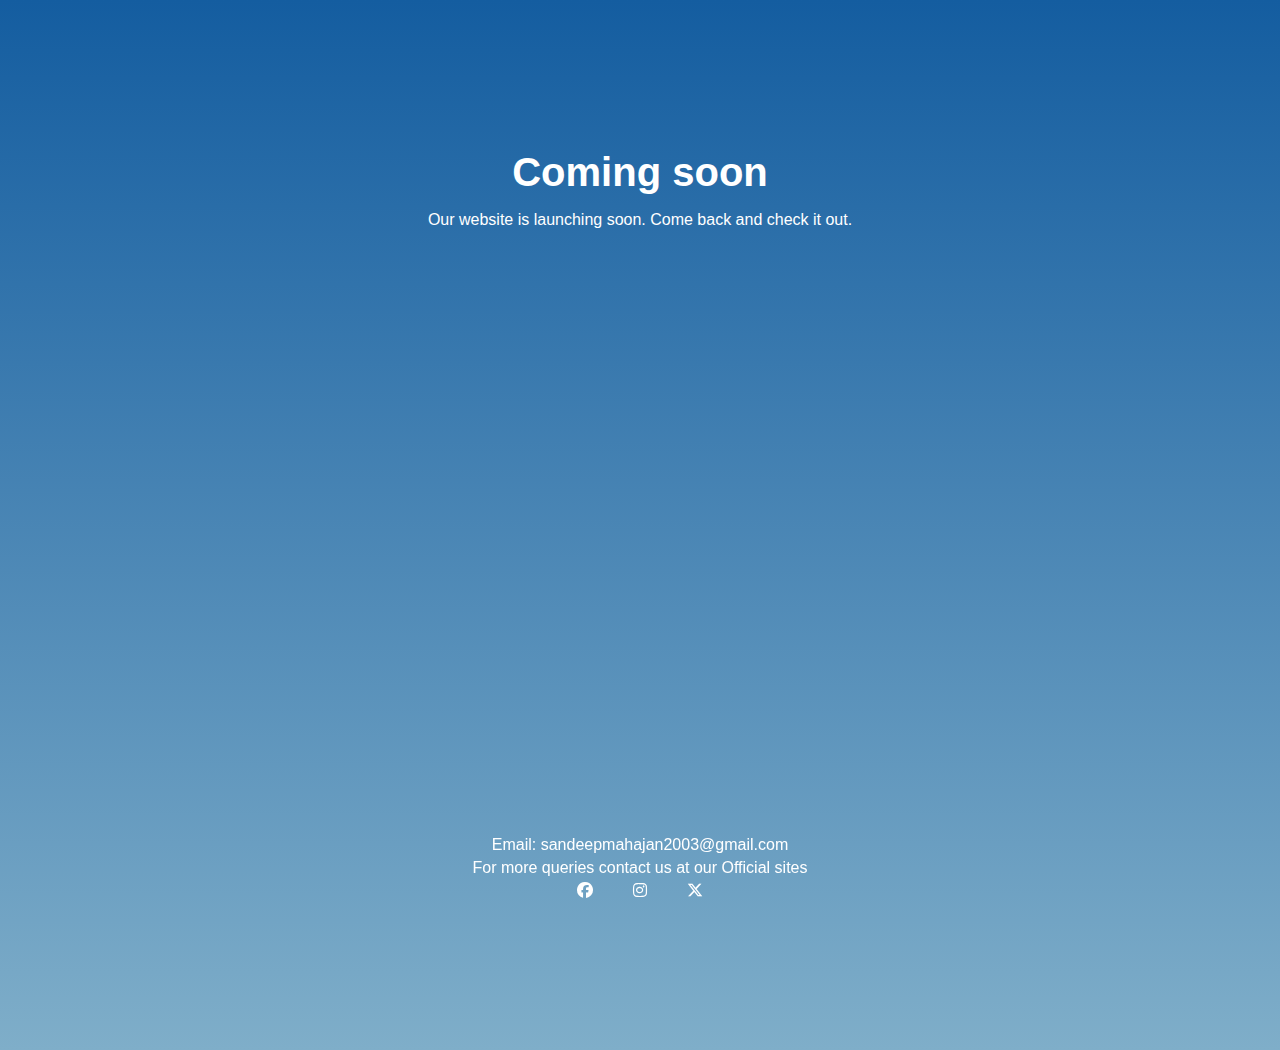
==== index.html @ 770d9a85 "Add files via upload" ====
<!DOCTYPE html>
<html lang="en">

<head>
  <meta charset="UTF-8">
  <meta name="viewport" content="width=device-width, initial-scale=1.0">
  <title>Swiftbid Logistics</title>
  <link rel="stylesheet" href="style.css">
  <link rel="stylesheet" href="https://cdnjs.cloudflare.com/ajax/libs/font-awesome/6.6.0/css/all.min.css">

</head>

<body>

  <p id="heading">Coming soon</p>
  <p>Our website is launching soon. Come back and check it out.</p>

  <!-- <div class="social">
    <p class="icon"><a id="anchor" href="https://www.facebook.com/profile.php?id=61563824091457&mibextid=ZbWKwL"><i
          class="fa-brands fa-facebook"></i></a></p>
    <p class="icon"><a id="anchor" href="https://www.instagram.com/accounts/onetap/?next=%2F"><i
          class="fa-brands fa-instagram"></i></a></p>
    <p class="icon"><a id="anchor" href="https://x.com/home"><i class="fa-brands fa-x-twitter"></i></a></p>
  </div> -->

</body>

<footer>
  <p id="footer">Email: sandeepmahajan2003@gmail.com</p>
  <p id="footer">For more queries contact us at our Official sites</p>
  <!-- <p id="footer">Email: sandeepmahajan2003@gmail.com</p> -->
  <div class="social">
    <p class="icon"><a id="anchor" href="https://www.facebook.com/profile.php?id=61563824091457&mibextid=ZbWKwL"><i
          class="fa-brands fa-facebook"></i></a></p>
    <p class="icon"><a id="anchor" href="https://www.instagram.com/swiftbidlogistics/"><i
          class="fa-brands fa-instagram"></i></a></p>
    <p class="icon"><a id="anchor" href="https://x.com/swiftbidlog"><i class="fa-brands fa-x-twitter"></i></a></p>
  </div>
  <!-- <p>Email: sandeepmahajan2003@gmail.com</p> -->

</footer>

</html>
---- style.css ----
body {
    margin: 0;
    padding: 0;
    font-family: Arial, sans-serif;
    background: linear-gradient(to bottom, #145DA0 0%,  #7faec9 100%);
    color: white;
    text-align: center;
    padding-top: 150px;
    height: 100vh;
    /* display: flex;
    flex-direction: column; */
    /* justify-content: center; */
  }

  #heading{
    font-size: 40px;
    margin: 0;
    font-weight: bold;
  }
  p{
    padding: 0 10px;
  }
  .social{
    display: flex;
    flex-direction: row;
    text-align: center;
    justify-content: center;  
  }
  .icon{
    margin: 0 10px;
  }
  #anchor{
    color: #fff;
  }

  footer{
    text-align: center;
    position: fixed;
    bottom: 0;
    width: 100%;
  }
  #footer{
    margin: 5px;
  }
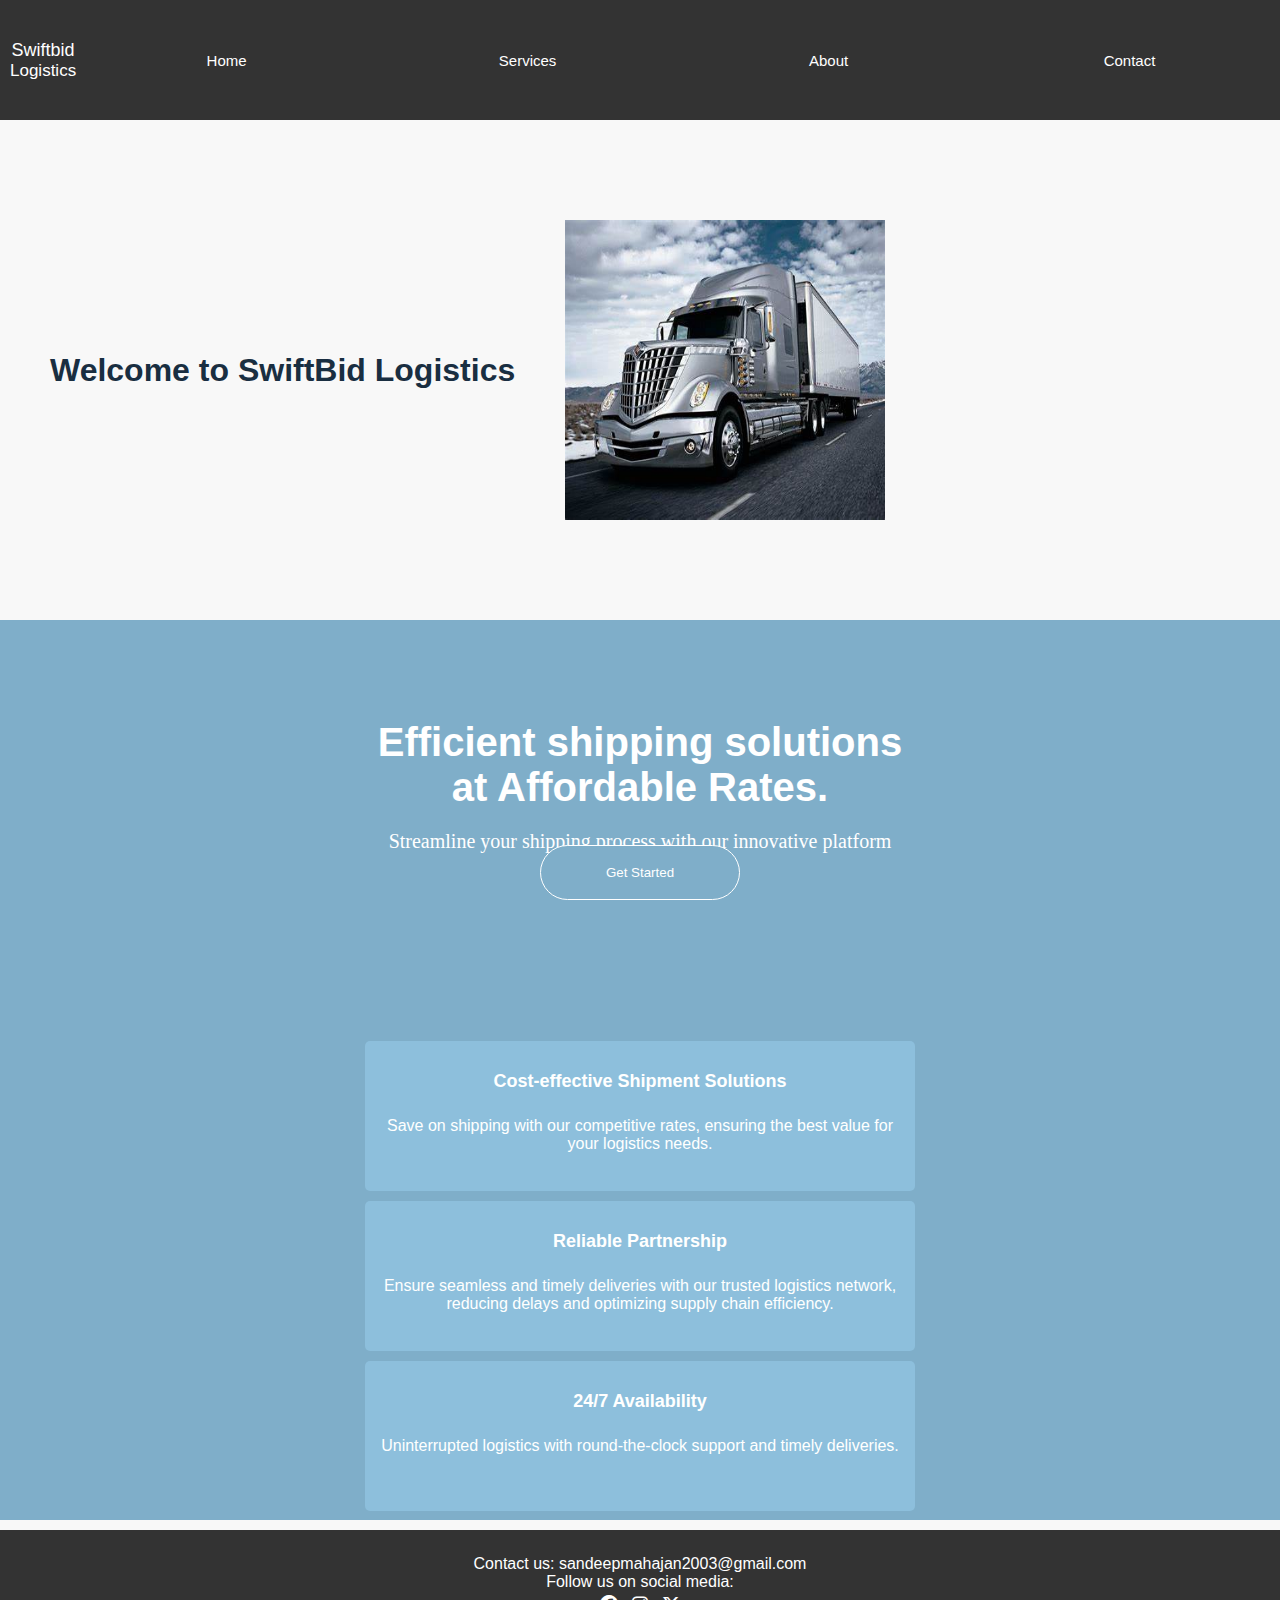
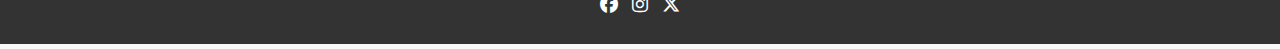
==== commit e5d0644a: "Add files via upload" ====
--- a/index.html
+++ b/index.html
@@ -2,42 +2,91 @@
 <html lang="en">
 
 <head>
-  <meta charset="UTF-8">
-  <meta name="viewport" content="width=device-width, initial-scale=1.0">
-  <title>Swiftbid Logistics</title>
-  <link rel="stylesheet" href="style.css">
-  <link rel="stylesheet" href="https://cdnjs.cloudflare.com/ajax/libs/font-awesome/6.6.0/css/all.min.css">
+    <meta charset="UTF-8">
+    <meta name="viewport" content="width=device-width, initial-scale=1.0">
+    <title>Swiftbid Logistics</title>
+    <link rel="stylesheet" href="style.css">
+    <link rel="stylesheet" href="https://cdnjs.cloudflare.com/ajax/libs/font-awesome/6.6.0/css/all.min.css">
+</head>
+<body>
+    <!-- <header>
+        <h1>Swiftbid Logistics</h1>
+        <nav>
+            <a href="#home">Home</a>
+            <a href="about.html">About</a>
+            <a href="#services">Services</a>
+            <a href="#contact">Contact</a>
+        </nav>
+    </header> -->
+    <header>
+        <nav>
+            <div class="SB">
+            <div class="name">Swiftbid </div><div id="lo">Logistics</div></div>
+            <a id="anchor" href="index.html">Home</a>
+            <a id="anchor" href="#services">Services</a>
+            <a id="anchor" href="about.html">About</a>
+            <a id="anchor" href="contact.html">Contact</a>
+        </nav>
+    </header>
+    <div class="hero">
+        <div class="hero-h">
+            <h1>Welcome to SwiftBid Logistics</h1>
+            <!-- <p id="hero">We are coming Soon...</p> -->
+        </div>
+        <img src="truck.jpeg" alt="truck">
+        
+    </div>
+    <main>
+        <div class="section1" >
+            <div class="section1-1" id="services">
+                Efficient shipping solutions at Affordable Rates.
+            </div>
+            <div class="section1-2">Streamline your shipping process with our innovative platform today.
+            </div>
+            <div class="button">
+                <a href="contact.html"><button>Get Started</button></a>
+            </div>
 
-</head>
 
-<body>
+            <div class="section1-3">
+                <div class="container1">
 
-  <p id="heading">Coming soon</p>
-  <p>Our website is launching soon. Come back and check it out.</p>
+                    <p class="heading">Cost-effective Shipment Solutions</p>
+                    <p class="detail">Save on shipping with our competitive rates, ensuring the best value for your logistics needs.</p>
+                </div>
+                <div class="container2"><p class="heading">Reliable Partnership</p>
+                    <p class="detail">Ensure seamless and timely deliveries with our trusted logistics network, reducing delays and optimizing supply chain efficiency.</p>
+                </div>
+                <div class="container3"><p class="heading">24/7 Availability</p>
+                    <p class="detail">Uninterrupted logistics with round-the-clock support and timely deliveries.</p></div>
+            </div>
+        </div>
 
-  <!-- <div class="social">
-    <p class="icon"><a id="anchor" href="https://www.facebook.com/profile.php?id=61563824091457&mibextid=ZbWKwL"><i
-          class="fa-brands fa-facebook"></i></a></p>
-    <p class="icon"><a id="anchor" href="https://www.instagram.com/accounts/onetap/?next=%2F"><i
-          class="fa-brands fa-instagram"></i></a></p>
-    <p class="icon"><a id="anchor" href="https://x.com/home"><i class="fa-brands fa-x-twitter"></i></a></p>
-  </div> -->
 
+    </main>
+
+
+    <!-- <div class="section" id="services">
+        <h2>Our Services</h2>
+        <p>Service 1, Service 2, Service 3</p>
+    </div> -->
+
+    <!-- <div class="button">
+        <button id="but-home">Home</button>
+        <button id="but-home">Auction</button>
+        <button id="but-home">Profile</button>
+
+    </div> -->
+    <footer>
+        <p>Contact us: sandeepmahajan2003@gmail.com</p>
+        <p>Follow us on social media:</p>
+        <p class="icon"><a id="anchor" href="https://www.facebook.com/profile.php?id=61563824091457&mibextid=ZbWKwL"><i
+                    class="fa-brands fa-facebook"></i></a></p>
+        <p class="icon"><a id="anchor" href="https://www.instagram.com/accounts/onetap/?next=%2F"><i
+                    class="fa-brands fa-instagram"></i></a></p>
+        <p class="icon"><a id="anchor" href="https://x.com/home"><i class="fa-brands fa-x-twitter"></i></a></p>
+
+    </footer>
 </body>
 
-<footer>
-  <p id="footer">Email: sandeepmahajan2003@gmail.com</p>
-  <p id="footer">For more queries contact us at our Official sites</p>
-  <!-- <p id="footer">Email: sandeepmahajan2003@gmail.com</p> -->
-  <div class="social">
-    <p class="icon"><a id="anchor" href="https://www.facebook.com/profile.php?id=61563824091457&mibextid=ZbWKwL"><i
-          class="fa-brands fa-facebook"></i></a></p>
-    <p class="icon"><a id="anchor" href="https://www.instagram.com/swiftbidlogistics/"><i
-          class="fa-brands fa-instagram"></i></a></p>
-    <p class="icon"><a id="anchor" href="https://x.com/swiftbidlog"><i class="fa-brands fa-x-twitter"></i></a></p>
-  </div>
-  <!-- <p>Email: sandeepmahajan2003@gmail.com</p> -->
-
-</footer>
-
 </html>--- a/style.css
+++ b/style.css
@@ -1,44 +1,619 @@
 body {
+    font-family: Arial, sans-serif;
     margin: 0;
     padding: 0;
-    font-family: Arial, sans-serif;
-    background: linear-gradient(to bottom, #145DA0 0%,  #7faec9 100%);
-    color: white;
-    text-align: center;
-    padding-top: 150px;
-    height: 100vh;
-    /* display: flex;
-    flex-direction: column; */
+    /* background-color: #0C2D48; */
+    /* background-color: #1B2E3C; */
+    background-color: #f8f8f8;
+}
+
+header {
+    /* background-color: #0C2D48; */
+    background-color: #333;
+
+
+    /* background-color: #333; */
+    color: #fff;
+    padding: 10px 0;
+    text-align: center;
+    width: 100%;
+}
+
+nav a {
+    color: #fff;
+    margin: 0 15px;
+    text-decoration: none;
+    
+    display: flex;
+    align-self: center;
+    justify-content: center;
+    padding: 20px;
+}
+
+
+.hero {
+    color: #192E41;
+    display: flex;
+    align-items: center;
     /* justify-content: center; */
-  }
-
-  #heading{
-    font-size: 40px;
+    margin-top: 100px;
+    margin-bottom: 100px;
+}
+
+
+.hero-h {
+    padding: 0 150px;    
+    /* display: block; */
+}
+#hero{
+    font-size: 20px;
+}
+
+.section {
+    padding: 10px;
+    text-align:justify;
+    /* width: 100%; */
+    height: 100%;
+    
+}
+.abt-us{
+    text-align: center;
+}
+.about{
+    padding: 30px;
+}
+.about1 {
+    font-size: 25px;
+    color: #323b4d;
+    font-display: left;
+    padding: 10px;
+    justify-content:flex-start;
+}
+.about2 {
+    font-size: 25px;
+    color: #323b4d;
+    font-display: left;
+    padding: 10px;
+
+}
+.about3 {
+    font-size: 25px;
+    color: #323b4d;
+    padding: 10px;
+    font-display: left;
+}
+.about4 {
+    font-size: 28px;
+    color: #323b4d;
+    padding: 10px;
+    font-display: left;
+}
+
+
+.button{
+    text-align: center;
+    margin: 50px;
+    position: sticky;
+    bottom: 0px;
+}
+#but-home{
+    /* text-align: center; */
+    height: 100px;
+    width: 150px;
+    border-radius: 70px;
+}
+
+.button :hover{
+    background-color: #BBC8DE;
+}
+
+
+
+.icon{
+    display: inline;
+    /* margin: 5px; 
+    /* color: #fff; */
+}
+
+footer {
+    background-color: #333;
+    color: #fff;
+    text-align: center;
+    padding: 25px 0;
+    /* position:relative; */
+    /* bottom: 0px; */
+    
+
+}
+
+*{
     margin: 0;
-    font-weight: bold;
-  }
-  p{
-    padding: 0 10px;
-  }
-  .social{
-    display: flex;
-    flex-direction: row;
-    text-align: center;
-    justify-content: center;  
-  }
-  .icon{
-    margin: 0 10px;
-  }
-  #anchor{
-    color: #fff;
-  }
-
-  footer{
-    text-align: center;
-    position: fixed;
-    bottom: 0;
+    padding: 0;
+}
+
+/* header{
+    /* background-color: #f4f4f4; 
+    height: 100px;
     width: 100%;
-  }
-  #footer{
+    display: flex;
+} */
+nav{
+    display: flex;
+    justify-content: center;
+}
+
+.SB{
+    height: 70px;
+    width: auto;
+    padding: 30px 0 0 50px;
+    font-size: 30px;
+    display: flex;
+    margin-right: 700px;
+    
+}
+#lo{
+    padding: 0 0 0 5px;
+}
+
+
+/* .name{
+    height: 70px;
+    /* width: auto; */
+    /* padding: 30px 0 0 50px; */
+    /* font-size: 30px; */
+    /* margin-right: 700px; */
+    
+/* } */ */
+
+
+#anchor{
+    color: #fff;
+    text-decoration: none;
+    padding: 35px 20px;
+    font-size: 20px;
+    display: flex;
+    align-items: center;
+}
+
+#anchor:hover{
+    text-decoration: underline;
+}
+
+.section1{
+    height: 900px;
+    width:auto;
+    background-color: #7faec9 ;
+    display: flex;
+    flex-direction: column;
+    /* justify-content: center; */
+    align-items: center;
+    
+}
+.section1-1{
+    /* height: 350px; */
+    width: 700px;
+    text-align: center;
+    color: #fff;
+    font-size: 64px;
+    font-weight: bolder;
+    display: flex;
+    justify-content: center;
+    align-items: center;
+    margin: 100px 0 20px;
+}
+
+.section1-2{
+    display: flex;
+    justify-content: center;
+    align-items: center;
+    width: 503px;
+    text-align: center;
+    color: #fff;
+    /* padding: 10px; */
+    font: 18px;
+    font-family:'Times New Roman', Times, serif;
+    font-weight:500;
+}
+
+.button{
+    padding: 50px;
+}
+button{
+    height: 55px;
+    width: 200px;
+    border: white 1px solid;
+    border-radius: 40px;
+    background-color: #7faec9;
+    color: #fff;
+    font-weight: 400;
+}
+
+.section1-3{
+    display: flex;
+    justify-content: space-around;
+}
+
+.container1{
+    height: 150px;
+    width: 450px;
+    background-color: #8dbfdc;
+    margin: 0 50px;
+    color: #fff;
+    border-radius: 5px;
+    /* flex-direction: row; */
+    /* justify-items: space-between; */
+}
+.container2{
+    height: 150px;
+    width: 400px;
+    background-color: #8dbfdc;
+    /* display: flex; */
+    margin: 0 50px;
+    color: #fff;
+    border-radius: 5px;
+    
+    /* flex-direction: row; */
+    /* justify-items: space-between; */
+}
+.container3{
+    height: 150px;
+    width: 400px;
+    background-color: #8dbfdc;
+    color: #fff;
+    border-radius: 5px;
+
+    /* display: flex; */
+    /* flex-direction: row; */
+    /* justify-items: space-between; */
+}
+.heading{
+    font-size: 18px;
+    font-weight:bold;
+    font-family: sans-serif;
+    padding: 30px 50px 20px;
+    text-align: center;
+}
+.detail{
+    font: 18px ;
+    text-align: center;
+    padding: 5px;
+}
+
+i{
     margin: 5px;
-  }+    color: #fff;
+}
+
+/* contact */
+.form{
+    height: 500px;
+    display: flex;
+    align-items: center;
+    justify-content: center;
+    /* justify-items: center; */
+}
+img{
+    height: auto;
+    width: auto;
+}
+
+@media (min-width:250px) and (max-width: 400px) {
+    img{
+        height: 110px;
+        width: 110px;
+    }
+    
+    nav {
+        /* flex-direction: column; */
+        align-items: flex-start;
+        width: 100%;
+    }
+    #anchor{ 
+        /* display: block; */
+        width: 100%;
+        text-align: center;
+        padding: 35px 0;
+        margin: 0px;
+        font-size: 15px;
+    }
+
+    .SB{
+        margin: 0;
+        padding: 30px 0 0 10px;
+        font-size: 18px;
+        display:block;
+        align-items: center;
+        
+    }
+    /* .name{
+        margin: 0px;
+        /* padding: 10px 20px 20px 10px; 
+        font-size: 18px;
+        display:block;
+        align-items: center;
+    } */
+
+    #lo{
+        /* margin: 0px;
+        /* /* padding: 10px 20px 20px 10px;  
+        padding: 30px 0 0 7px;
+        padding: 0;
+        font-size: 18px;
+        display: flex;
+        align-items: center; */
+        font-size: 17px;
+        padding: 0;
+    }
+
+
+    .hero-h{
+        padding: 0 10px;
+
+    }
+    h1{
+        width: 150px;
+        font-size: 20px;
+    }
+    .section1-1{
+        width: 300px;
+        font-size: 30px;
+       
+    }
+    .section1-2{
+        width: 300px;
+    }
+    .button{
+        padding: 0;
+    }
+    
+    .section1-3{
+        display: block;
+    }
+    .heading{
+        padding: 20px;
+    }
+    .container1{
+        margin:0 ;
+        width: 290px;
+        padding: 0 15px 0 15px;
+    }
+    .details{
+        p{
+            margin: 10px;
+        }
+    }
+    .container2{
+        margin: 10px 0;
+        width: 290px;
+        padding: 0 15px 0 15px;
+    }
+    .container3{
+        .detail{
+            width: 290px;
+        }
+        margin: 10px 0;
+        width: 290px;
+        padding: 0 15px 0 15px;
+    }
+    
+    
+    footer{
+        margin-top: 10px;
+    }
+    #icon{
+        display: flex;
+        
+    }
+    .icon{
+        font-size: 16px;
+    }
+    .about{
+        padding: 20px;
+    }
+    .about1{
+        font-size: 18px;
+        padding: 10px 0 10px 0;
+    }
+    .about2{
+        font-size: 18px;
+        padding: 10px 0 10px 0;
+    }
+    .about3{
+        font-size: 18px;
+        padding: 10px 0 10px 0;
+    }
+    .about4{
+        font-size: 20px;
+        padding: 10px 0 10px 0;
+    }
+    
+}
+
+/* @media (min-width:350px) and (max-width: 400px) {
+    .hero-h{
+        padding: 0 20px;
+    }
+    img{
+        height: 150px;
+        width: 150px;
+    }
+} */
+@media (min-width:400px) and (max-width: 700px) {
+    nav {
+        /* flex-direction: column; */
+        align-items: flex-start;
+    }
+  
+    #anchor{ 
+        /* display: block; */
+        width: 100%;
+        text-align: center;
+        padding: 35px 0;
+        margin: 0px;
+        font-size: 15px;
+    }
+
+    .SB{
+        margin: 0;
+        padding: 30px 0 0 10px;
+        font-size: 18px;
+        display:block;
+        align-items: center;
+        
+    }
+    #lo{
+        font-size: 17px;
+    }
+    /* .name{
+        margin: 0px;
+        padding: 10px 20px 20px 10px;
+        font-size: 18px;
+        display: flex;
+        align-items: center;
+    } */
+
+    .hero-h{
+        padding: 0 20px;
+
+    }
+    h1{
+        width: 150px;
+        font-size: 20px;
+    }
+    img{
+        height: 200px;
+        width: 200px;
+    }
+    .section1-1{
+        width: 400px;
+        font-size: 32px;
+    }
+    .section1-2{
+        width: 350px;
+    }
+    .button{
+        padding: 0;
+    }
+    
+    .section1-3{
+        display: block;
+       
+    }
+    .container1{
+        margin: 10px 0;
+        width: 400px;
+    }
+    .container2{
+        margin: 10px 0;
+    }
+    .container3{
+        margin: 10px 0;
+    }
+
+    footer{
+        margin-top: 10px;
+    }
+    #icon{
+        display: flex;
+    }
+    i{
+        font-size: 17px;
+    }
+    .about{
+        font-size: 16px;
+        padding: 10px;
+    }
+}
+
+
+@media (min-width:700px) and (max-width: 1301px) {
+    nav {
+        /* flex-direction: column; */
+        align-items: flex-start;
+    }
+    #anchor{ 
+        /* display: block; */
+        width: 100%;
+        text-align: center;
+        padding: 35px 0;
+        /* margin: 0px; */
+        font-size: 15px;
+    }
+
+    .SB{
+        margin: 0;
+        padding: 30px 0 0 10px;
+        font-size: 18px;
+        display:block;
+        align-items: center;
+        
+    }
+    #lo{
+        font-size: 17px;
+        padding: 0;
+    }
+    /* .name{
+        margin: 0px;
+        padding: 10px 20px 20px 10px;
+        font-size: 18px;
+        display: flex;
+        align-items: center;
+    } */
+
+    .hero-h{
+        padding: 0 50px;
+
+    }
+    /* h1{
+        width: 150px;
+        font-size: 20px;
+    } */
+    img{
+        height: 300px;
+        width: 320px;
+    }
+    .section1-1{
+        width: 550px;
+        font-size: 40px;
+    }
+    .section1-2{
+        width: 550px;
+        font-size: 20px;
+    }
+    .button{
+        padding: 0;
+    }
+    
+    .section1-3{
+        display: block;
+       
+    }
+    .container1{
+        margin: 10px 0;
+        width: 550px;
+    }
+    .container2{
+        margin: 10px 0;
+        width: 550px;
+    }
+    .container3{
+        width: 550px;
+        margin: 10px 0;
+    }
+
+    footer{
+        margin-top: 10px;
+    }
+    #icon{
+        display: flex;
+    }
+    i{
+        font-size: 18px;
+    }
+
+    .about{
+        font-size: 16px;
+        padding: 20px;
+    }
+    
+}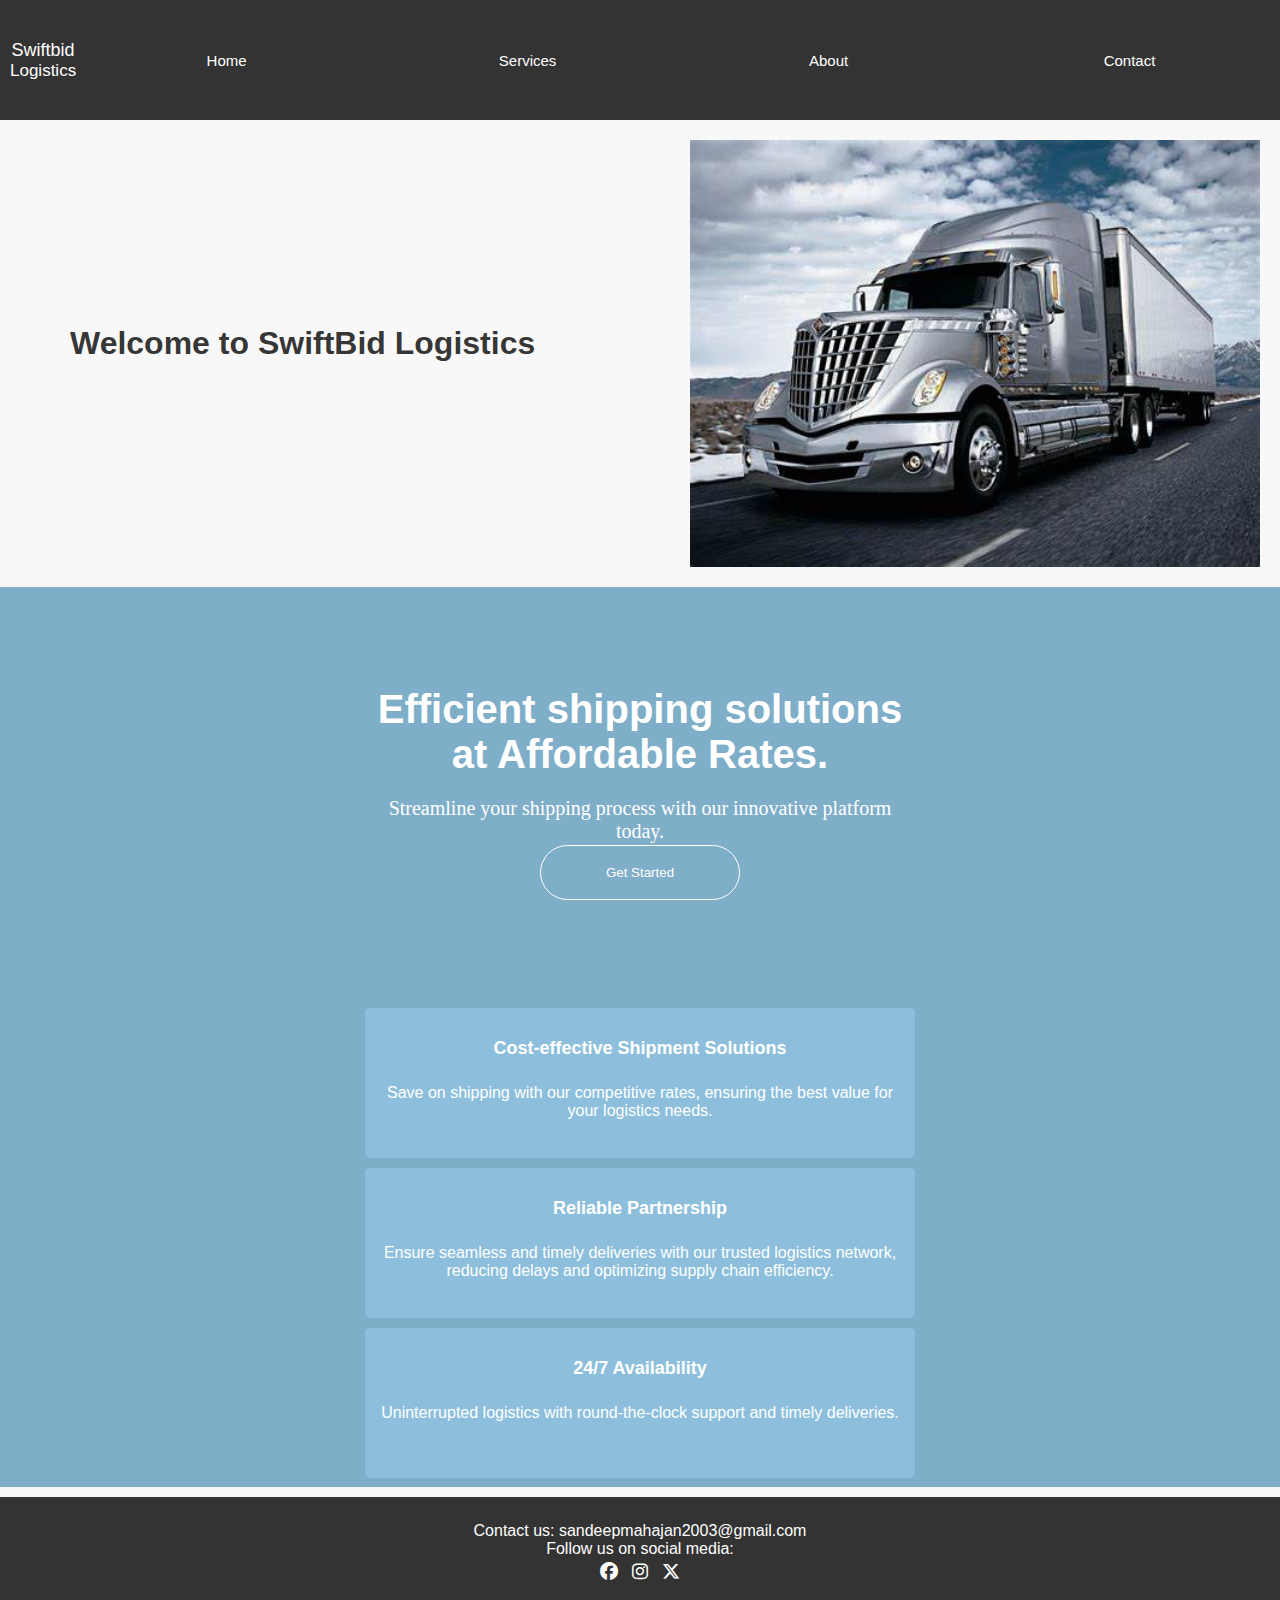
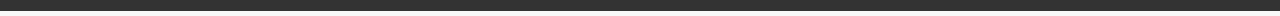
==== commit 36145756: "Update index.html" ====
--- a/index.html
+++ b/index.html
@@ -6,6 +6,7 @@
     <meta name="viewport" content="width=device-width, initial-scale=1.0">
     <title>Swiftbid Logistics</title>
     <link rel="stylesheet" href="style.css">
+    <link rel="shortcut icon" href="1.png" type="image/x-icon">
     <link rel="stylesheet" href="https://cdnjs.cloudflare.com/ajax/libs/font-awesome/6.6.0/css/all.min.css">
 </head>
 <body>
@@ -89,4 +90,4 @@
     </footer>
 </body>
 
-</html>+</html>
--- a/style.css
+++ b/style.css
@@ -23,7 +23,7 @@
     color: #fff;
     margin: 0 15px;
     text-decoration: none;
-    
+
     display: flex;
     align-self: center;
     justify-content: center;
@@ -31,44 +31,49 @@
 }
 
 
-.hero {
+/* .hero {
     color: #192E41;
     display: flex;
     align-items: center;
-    /* justify-content: center; */
+    /* justify-content: center; 
     margin-top: 100px;
     margin-bottom: 100px;
-}
+} */
 
 
 .hero-h {
-    padding: 0 150px;    
+    padding: 0 150px;
     /* display: block; */
 }
-#hero{
+
+#hero {
     font-size: 20px;
 }
 
 .section {
     padding: 10px;
-    text-align:justify;
+    text-align: justify;
     /* width: 100%; */
     height: 100%;
-    
-}
-.abt-us{
-    text-align: center;
-}
-.about{
+
+}
+
+.abt-us {
+    text-align: center;
+}
+
+.about {
     padding: 30px;
 }
+
 .about1 {
     font-size: 25px;
     color: #323b4d;
     font-display: left;
     padding: 10px;
-    justify-content:flex-start;
-}
+    justify-content: flex-start;
+}
+
 .about2 {
     font-size: 25px;
     color: #323b4d;
@@ -76,12 +81,14 @@
     padding: 10px;
 
 }
+
 .about3 {
     font-size: 25px;
     color: #323b4d;
     padding: 10px;
     font-display: left;
 }
+
 .about4 {
     font-size: 28px;
     color: #323b4d;
@@ -90,26 +97,27 @@
 }
 
 
-.button{
+.button {
     text-align: center;
     margin: 50px;
     position: sticky;
     bottom: 0px;
 }
-#but-home{
+
+#but-home {
     /* text-align: center; */
     height: 100px;
     width: 150px;
     border-radius: 70px;
 }
 
-.button :hover{
+.button :hover {
     background-color: #BBC8DE;
 }
 
 
 
-.icon{
+.icon {
     display: inline;
     /* margin: 5px; 
     /* color: #fff; */
@@ -122,11 +130,11 @@
     padding: 25px 0;
     /* position:relative; */
     /* bottom: 0px; */
-    
-
-}
-
-*{
+
+
+}
+
+* {
     margin: 0;
     padding: 0;
 }
@@ -137,21 +145,22 @@
     width: 100%;
     display: flex;
 } */
-nav{
+nav {
     display: flex;
     justify-content: center;
 }
 
-.SB{
+.SB {
     height: 70px;
     width: auto;
     padding: 30px 0 0 50px;
     font-size: 30px;
     display: flex;
     margin-right: 700px;
-    
-}
-#lo{
+
+}
+
+#lo {
     padding: 0 0 0 5px;
 }
 
@@ -159,14 +168,12 @@
 /* .name{
     height: 70px;
     /* width: auto; */
-    /* padding: 30px 0 0 50px; */
-    /* font-size: 30px; */
-    /* margin-right: 700px; */
-    
-/* } */ */
-
-
-#anchor{
+/* padding: 30px 0 0 50px; */
+/* font-size: 30px; */
+/* margin-right: 700px; */
+
+/* } */
+*/ #anchor {
     color: #fff;
     text-decoration: none;
     padding: 35px 20px;
@@ -175,21 +182,22 @@
     align-items: center;
 }
 
-#anchor:hover{
+#anchor:hover {
     text-decoration: underline;
 }
 
-.section1{
+.section1 {
     height: 900px;
-    width:auto;
-    background-color: #7faec9 ;
+    width: auto;
+    background-color: #7faec9;
     display: flex;
     flex-direction: column;
     /* justify-content: center; */
     align-items: center;
-    
-}
-.section1-1{
+
+}
+
+.section1-1 {
     /* height: 350px; */
     width: 700px;
     text-align: center;
@@ -202,7 +210,7 @@
     margin: 100px 0 20px;
 }
 
-.section1-2{
+.section1-2 {
     display: flex;
     justify-content: center;
     align-items: center;
@@ -211,14 +219,15 @@
     color: #fff;
     /* padding: 10px; */
     font: 18px;
-    font-family:'Times New Roman', Times, serif;
-    font-weight:500;
-}
-
-.button{
+    font-family: 'Times New Roman', Times, serif;
+    font-weight: 500;
+}
+
+.button {
     padding: 50px;
 }
-button{
+
+button {
     height: 55px;
     width: 200px;
     border: white 1px solid;
@@ -228,12 +237,12 @@
     font-weight: 400;
 }
 
-.section1-3{
+.section1-3 {
     display: flex;
     justify-content: space-around;
 }
 
-.container1{
+.container1 {
     height: 150px;
     width: 450px;
     background-color: #8dbfdc;
@@ -243,7 +252,8 @@
     /* flex-direction: row; */
     /* justify-items: space-between; */
 }
-.container2{
+
+.container2 {
     height: 150px;
     width: 400px;
     background-color: #8dbfdc;
@@ -251,11 +261,12 @@
     margin: 0 50px;
     color: #fff;
     border-radius: 5px;
-    
+
     /* flex-direction: row; */
     /* justify-items: space-between; */
 }
-.container3{
+
+.container3 {
     height: 150px;
     width: 400px;
     background-color: #8dbfdc;
@@ -266,49 +277,53 @@
     /* flex-direction: row; */
     /* justify-items: space-between; */
 }
-.heading{
+
+.heading {
     font-size: 18px;
-    font-weight:bold;
+    font-weight: bold;
     font-family: sans-serif;
     padding: 30px 50px 20px;
     text-align: center;
 }
-.detail{
-    font: 18px ;
+
+.detail {
+    font: 18px;
     text-align: center;
     padding: 5px;
 }
 
-i{
+i {
     margin: 5px;
     color: #fff;
 }
 
 /* contact */
-.form{
+.form {
     height: 500px;
     display: flex;
     align-items: center;
     justify-content: center;
     /* justify-items: center; */
 }
-img{
+
+img {
     height: auto;
     width: auto;
 }
 
 @media (min-width:250px) and (max-width: 400px) {
-    img{
+    /* img {
         height: 110px;
         width: 110px;
-    }
-    
+    } */
+
     nav {
         /* flex-direction: column; */
         align-items: flex-start;
         width: 100%;
     }
-    #anchor{ 
+
+    #anchor {
         /* display: block; */
         width: 100%;
         text-align: center;
@@ -317,14 +332,15 @@
         font-size: 15px;
     }
 
-    .SB{
+    .SB {
         margin: 0;
         padding: 30px 0 0 10px;
         font-size: 18px;
-        display:block;
+        display: block;
         align-items: center;
-        
-    }
+
+    }
+
     /* .name{
         margin: 0px;
         /* padding: 10px 20px 20px 10px; 
@@ -333,7 +349,7 @@
         align-items: center;
     } */
 
-    #lo{
+    #lo {
         /* margin: 0px;
         /* /* padding: 10px 20px 20px 10px;  
         padding: 30px 0 0 7px;
@@ -346,87 +362,104 @@
     }
 
 
-    .hero-h{
+    .hero-h {
         padding: 0 10px;
 
     }
-    h1{
+
+    /* h1 {
         width: 150px;
         font-size: 20px;
-    }
-    .section1-1{
+    } */
+
+    .section1-1 {
         width: 300px;
         font-size: 30px;
-       
-    }
-    .section1-2{
+
+    }
+
+    .section1-2 {
         width: 300px;
     }
-    .button{
+
+    .button {
         padding: 0;
     }
-    
-    .section1-3{
+
+    .section1-3 {
         display: block;
     }
-    .heading{
+
+    .heading {
         padding: 20px;
     }
-    .container1{
-        margin:0 ;
+
+    .container1 {
+        margin: 0;
         width: 290px;
         padding: 0 15px 0 15px;
     }
-    .details{
-        p{
+
+    .details {
+        p {
             margin: 10px;
         }
     }
-    .container2{
+
+    .container2 {
         margin: 10px 0;
         width: 290px;
         padding: 0 15px 0 15px;
     }
-    .container3{
-        .detail{
+
+    .container3 {
+        .detail {
             width: 290px;
         }
+
         margin: 10px 0;
         width: 290px;
         padding: 0 15px 0 15px;
     }
-    
-    
-    footer{
+
+
+    footer {
         margin-top: 10px;
     }
-    #icon{
+
+    #icon {
         display: flex;
-        
-    }
-    .icon{
+
+    }
+
+    .icon {
         font-size: 16px;
     }
-    .about{
+
+    .about {
         padding: 20px;
     }
-    .about1{
+
+    .about1 {
         font-size: 18px;
         padding: 10px 0 10px 0;
     }
-    .about2{
+
+    .about2 {
         font-size: 18px;
         padding: 10px 0 10px 0;
     }
-    .about3{
+
+    .about3 {
         font-size: 18px;
         padding: 10px 0 10px 0;
     }
-    .about4{
+
+    .about4 {
         font-size: 20px;
         padding: 10px 0 10px 0;
     }
-    
+
 }
 
 /* @media (min-width:350px) and (max-width: 400px) {
@@ -443,8 +476,8 @@
         /* flex-direction: column; */
         align-items: flex-start;
     }
-  
-    #anchor{ 
+
+    #anchor {
         /* display: block; */
         width: 100%;
         text-align: center;
@@ -453,17 +486,19 @@
         font-size: 15px;
     }
 
-    .SB{
+    .SB {
         margin: 0;
         padding: 30px 0 0 10px;
         font-size: 18px;
-        display:block;
+        display: block;
         align-items: center;
-        
-    }
-    #lo{
+
+    }
+
+    #lo {
         font-size: 17px;
     }
+
     /* .name{
         margin: 0px;
         padding: 10px 20px 20px 10px;
@@ -472,54 +507,65 @@
         align-items: center;
     } */
 
-    .hero-h{
+    .hero-h {
         padding: 0 20px;
 
     }
-    h1{
+
+    /* h1 {
         width: 150px;
         font-size: 20px;
-    }
-    img{
+    } */
+
+    /* img {
         height: 200px;
         width: 200px;
-    }
-    .section1-1{
+    } */
+
+    .section1-1 {
         width: 400px;
         font-size: 32px;
     }
-    .section1-2{
+
+    .section1-2 {
         width: 350px;
     }
-    .button{
+
+    .button {
         padding: 0;
     }
-    
-    .section1-3{
+
+    .section1-3 {
         display: block;
-       
-    }
-    .container1{
+
+    }
+
+    .container1 {
         margin: 10px 0;
         width: 400px;
     }
-    .container2{
+
+    .container2 {
         margin: 10px 0;
     }
-    .container3{
+
+    .container3 {
         margin: 10px 0;
     }
 
-    footer{
+    footer {
         margin-top: 10px;
     }
-    #icon{
+
+    #icon {
         display: flex;
     }
-    i{
+
+    i {
         font-size: 17px;
     }
-    .about{
+
+    .about {
         font-size: 16px;
         padding: 10px;
     }
@@ -531,7 +577,8 @@
         /* flex-direction: column; */
         align-items: flex-start;
     }
-    #anchor{ 
+
+    #anchor {
         /* display: block; */
         width: 100%;
         text-align: center;
@@ -540,18 +587,20 @@
         font-size: 15px;
     }
 
-    .SB{
+    .SB {
         margin: 0;
         padding: 30px 0 0 10px;
         font-size: 18px;
-        display:block;
+        display: block;
         align-items: center;
-        
-    }
-    #lo{
+
+    }
+
+    #lo {
         font-size: 17px;
         padding: 0;
     }
+
     /* .name{
         margin: 0px;
         padding: 10px 20px 20px 10px;
@@ -560,60 +609,107 @@
         align-items: center;
     } */
 
-    .hero-h{
+    .hero-h {
         padding: 0 50px;
 
     }
+
     /* h1{
         width: 150px;
         font-size: 20px;
     } */
-    img{
+    /* img {
         height: 300px;
         width: 320px;
-    }
-    .section1-1{
+    } */
+
+    .section1-1 {
         width: 550px;
         font-size: 40px;
     }
-    .section1-2{
+
+    .section1-2 {
         width: 550px;
         font-size: 20px;
     }
-    .button{
+
+    .button {
         padding: 0;
     }
-    
-    .section1-3{
+
+    .section1-3 {
         display: block;
-       
-    }
-    .container1{
+
+    }
+
+    .container1 {
         margin: 10px 0;
         width: 550px;
     }
-    .container2{
+
+    .container2 {
         margin: 10px 0;
         width: 550px;
     }
-    .container3{
+
+    .container3 {
         width: 550px;
         margin: 10px 0;
     }
 
-    footer{
+    footer {
         margin-top: 10px;
     }
-    #icon{
+
+    #icon {
         display: flex;
     }
-    i{
-        font-size: 18px;
-    }
-
-    .about{
+
+    i {
+        font-size: 18px;
+    }
+
+    .about {
         font-size: 16px;
         padding: 20px;
     }
-    
+
+}
+
+
+.hero {
+    display: flex;
+    flex-direction: column;
+    align-items: center;
+    text-align: center;
+    padding: 20px;
+}
+
+.hero-h {
+    margin-bottom: 20px;
+    color: rgba(0, 0, 0, 0.8);
+}
+
+.hero img {
+    max-width: 100%;
+    height: auto;
+}
+
+@media (min-width: 600px) {
+    .hero {
+        flex-direction: row;
+        justify-content: space-around;
+        text-align: left;
+    }
+
+    .hero-h {
+        flex: 1;
+        color: rgba(0, 0, 0, 0.8);
+    }
+   
+
+    .hero img {
+        flex: 1;
+        max-width: 50%;
+    }
 }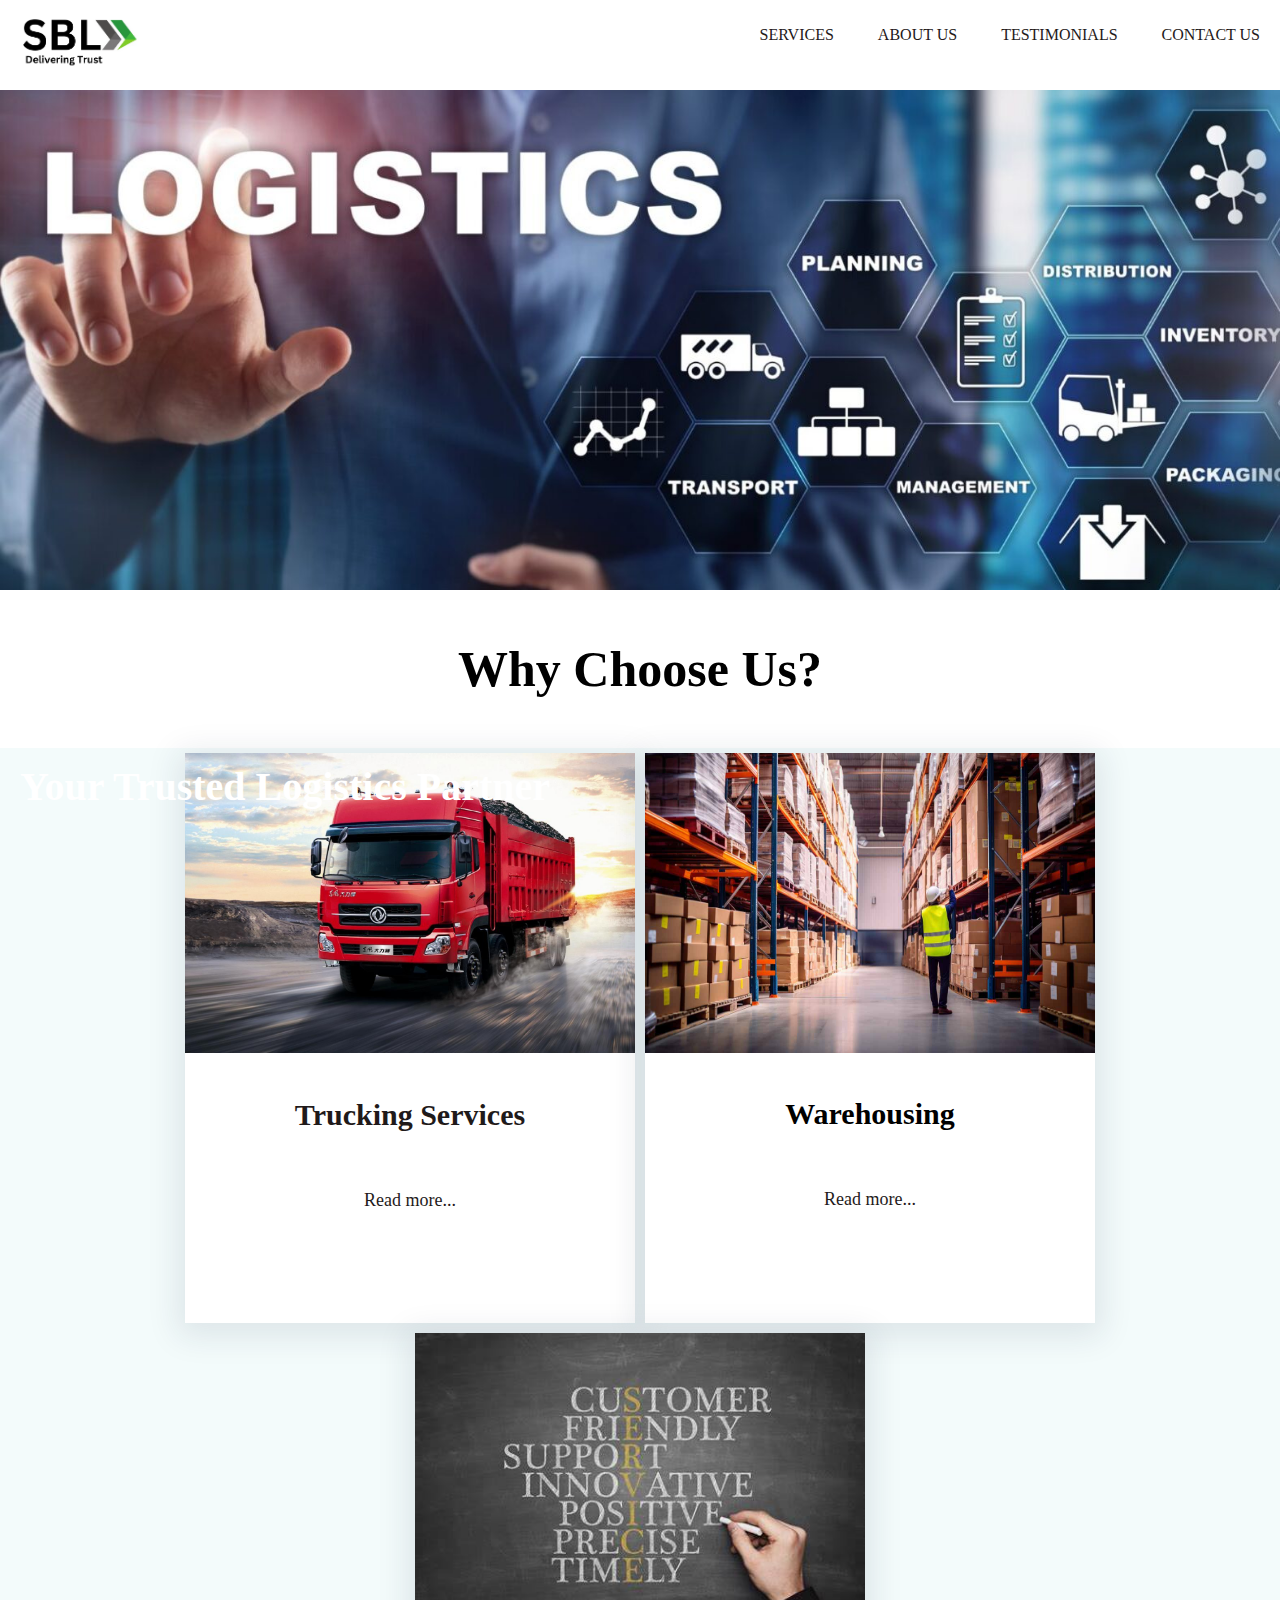
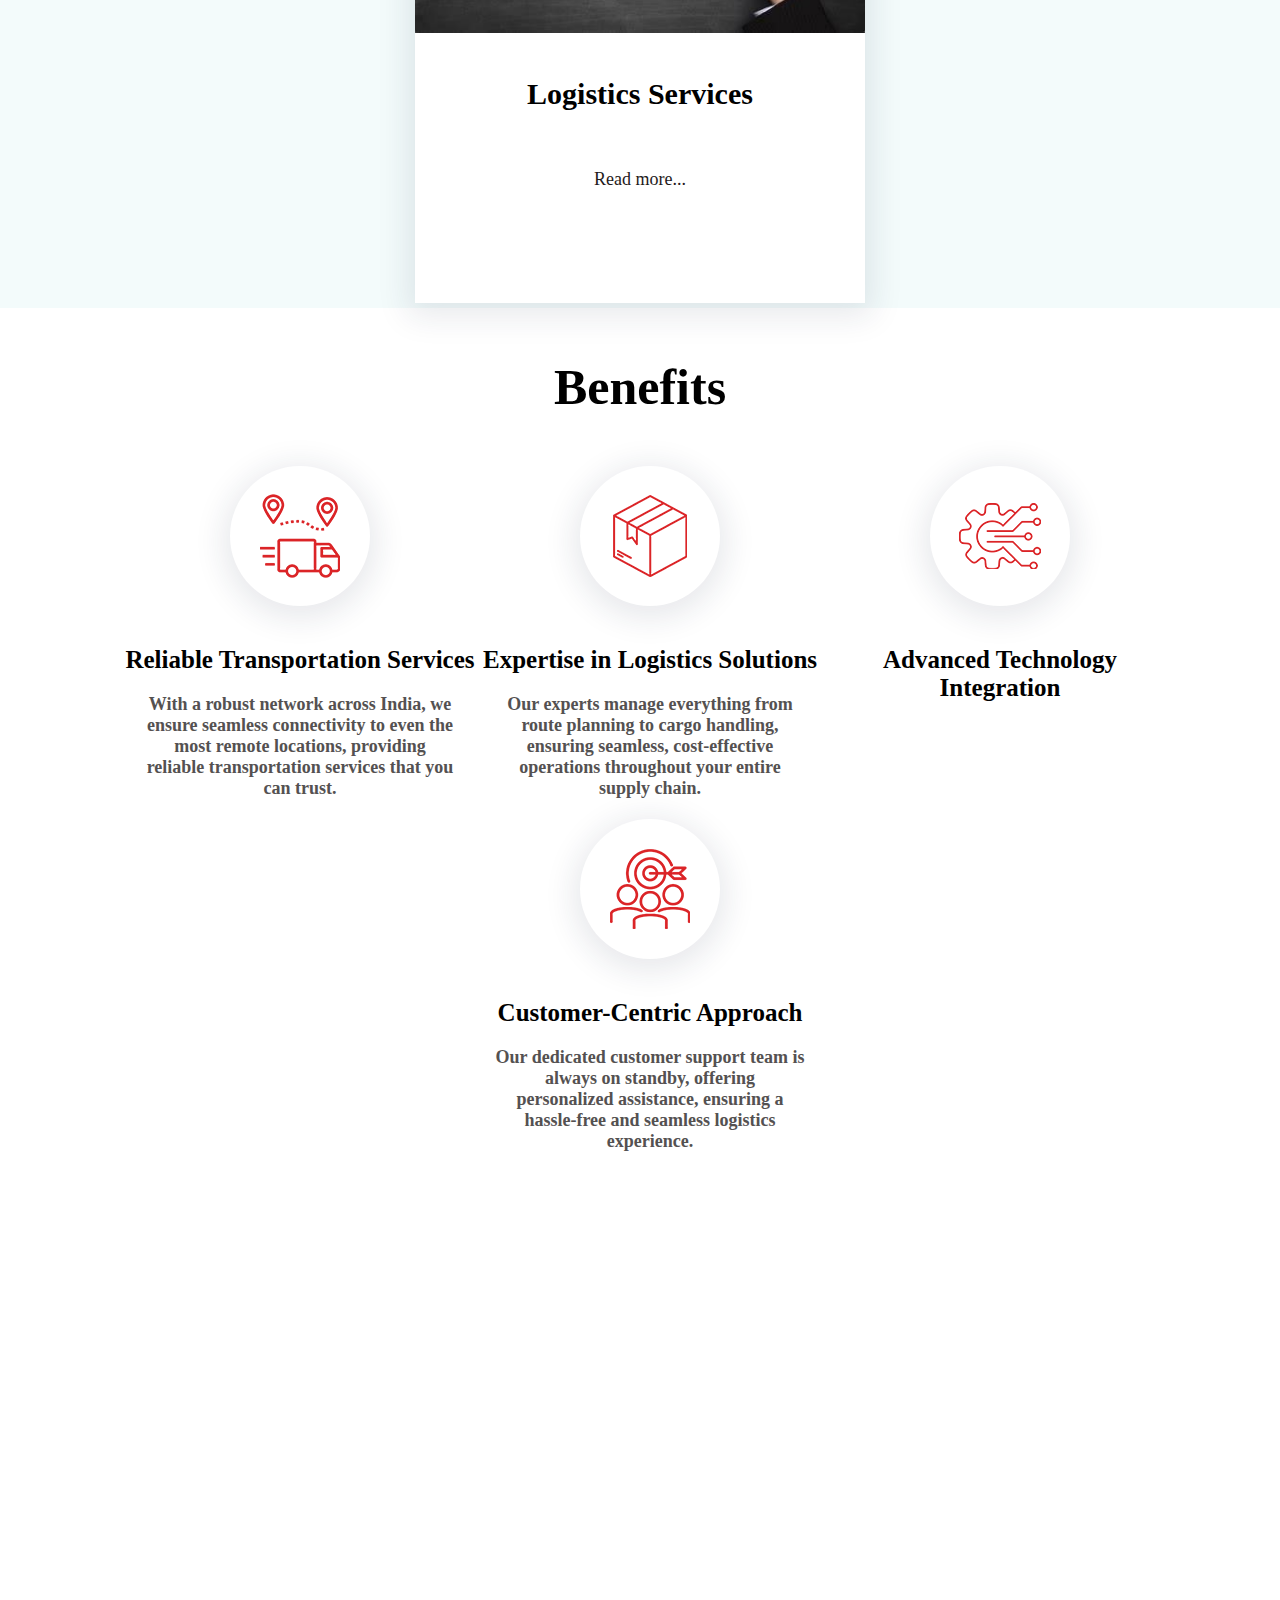
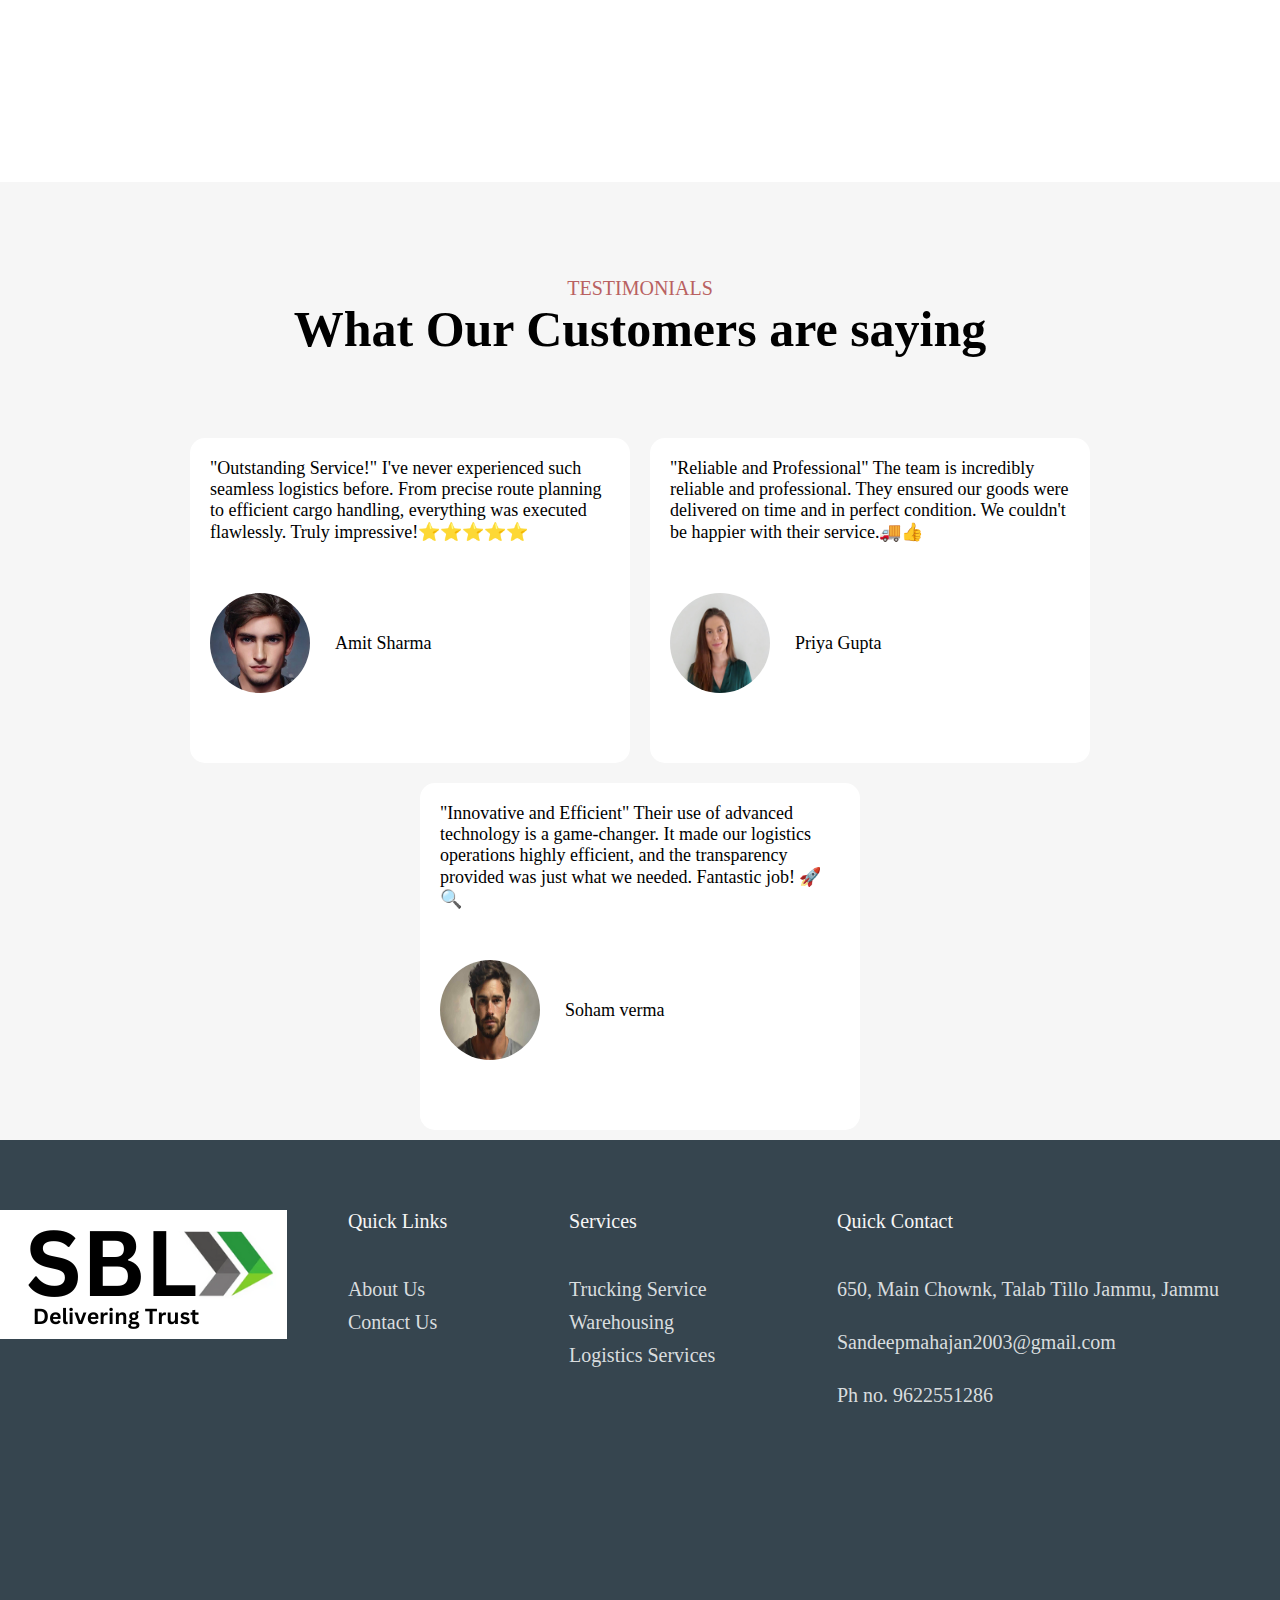
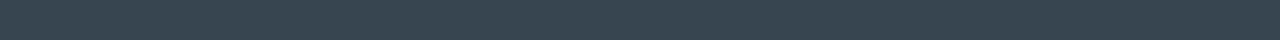
==== commit 7ee48bdd: "Add files via upload" ====
--- a/index.html
+++ b/index.html
@@ -7,87 +7,164 @@
     <title>Swiftbid Logistics</title>
     <link rel="stylesheet" href="style.css">
     <link rel="shortcut icon" href="1.png" type="image/x-icon">
-    <link rel="stylesheet" href="https://cdnjs.cloudflare.com/ajax/libs/font-awesome/6.6.0/css/all.min.css">
 </head>
+
 <body>
-    <!-- <header>
-        <h1>Swiftbid Logistics</h1>
+    <!-- <div class="hero-img"> -->
+    <header>
+        <section id="nav">
+            <div class="logo"><img src="1.png" alt="" height="60px"></div>
+        
         <nav>
-            <a href="#home">Home</a>
-            <a href="about.html">About</a>
-            <a href="#services">Services</a>
-            <a href="#contact">Contact</a>
+            <ul>
+                <li><a href="#p">Services</a></li>
+                <li><a href="about.html">About Us</a></li>
+                <li><a href="#head">Testimonials</a></li>
+                <li><a href="#contact">Contact Us</a></li>
+            </ul>
         </nav>
-    </header> -->
-    <header>
-        <nav>
-            <div class="SB">
-            <div class="name">Swiftbid </div><div id="lo">Logistics</div></div>
-            <a id="anchor" href="index.html">Home</a>
-            <a id="anchor" href="#services">Services</a>
-            <a id="anchor" href="about.html">About</a>
-            <a id="anchor" href="contact.html">Contact</a>
-        </nav>
+    </section>
     </header>
-    <div class="hero">
-        <div class="hero-h">
-            <h1>Welcome to SwiftBid Logistics</h1>
-            <!-- <p id="hero">We are coming Soon...</p> -->
+    <main>
+        <div class="hero">
+            <div class="hero-img">
+
+                <!-- <img src="LOGISTIC.jpeg" alt="" height="500px" width="100%"> -->
+                <!-- <p class="hero-p">SwiftBid Logistics</p> -->
+                <p class="hero-p2">Your Trusted Logistics Partner</p>
+
+            </div>
         </div>
-        <img src="truck.jpeg" alt="truck">
-        
-    </div>
-    <main>
-        <div class="section1" >
-            <div class="section1-1" id="services">
-                Efficient shipping solutions at Affordable Rates.
+
+        <p id="p">Why Choose Us?</p>
+        <div class="sections">
+            <div class="section1">
+                <a id="anchor" href="services.html">
+                    <div class="image"><img src="heavytruck.jpg" alt="" height="300px" width="450px"></div>
+                    <div class="services">Trucking Services</div><!--<p>Heavy Duty Truck </p>-->
+                    <p id="para">Trucking services are essential for the efficient transportation of goods across
+                        various distances. They involve the use of trucks to move cargo from one location to another,
+                        ensuring
+                        timely and safe delivery.</p>
+                    <p id="read"> Read more...</p>
+                </a>
             </div>
-            <div class="section1-2">Streamline your shipping process with our innovative platform today.
+            <div class="section1">
+                <div class="image"><img src="A-warehouse.jpg" alt="" height="300px" width="450px"></div>
+                <div class="services">Warehousing</div><!--<p>Warehouse Space</p>-->
+                <p id="para">Lorem ipsum dolor, sit amet consectetur adipisicing elit. Ex odit alias repellat vitae
+                    obcaecati, modi eos eaque maiores deserunt fugiat adipisci molestias dicta cupiditate enim!
+                    Recusandae enim nihil accusantium! Odit?</p><a id="anchor" href="">
+                    <p id="read"> Read more...</p>
+                </a>
             </div>
-            <div class="button">
-                <a href="contact.html"><button>Get Started</button></a>
+            <div class="section1">
+                <div class="image"><img src="service.jpeg" alt="" height="300px" width="450px"></div>
+                <div class="services">Logistics Services</div><!--<p>Light Motor Vehicles</p>-->
+                <p id="para">Lorem ipsum dolor, sit amet consectetur adipisicing elit. Ex odit alias repellat vitae
+                    obcaecati, modi eos eaque maiores deserunt fugiat adipisci molestias dicta cupiditate enim!
+                    Recusandae enim nihil accusantium! Odit?</p><a id="anchor" href="">
+                    <p id="read"> Read more...</p>
+                </a>
             </div>
+            <!-- <div class="section1">Lorem ipsum dolor sit amet consectetur adipisicing elit. Adipisci, molestias quod maiores ducimus velit accusamus officia blanditiis, illum esse sunt deserunt incidunt vel aspernatur culpa quo, quam ad in fuga.</div> -->
 
 
-            <div class="section1-3">
-                <div class="container1">
+        </div>
 
-                    <p class="heading">Cost-effective Shipment Solutions</p>
-                    <p class="detail">Save on shipping with our competitive rates, ensuring the best value for your logistics needs.</p>
+
+
+        <p id="p">Benefits</p>
+        <div class="section-2">
+            <div class="section2">
+                <div id="image"><img src="Reliable-Transportation-Services-2.png" alt=""> </div>Reliable Transportation
+                Services<div id="b-p">With a robust network across India, we ensure seamless connectivity to even the
+                    most remote locations, providing reliable transportation services that you can trust.</div>
+            </div>
+            <div class="section2">
+                <div id="image"><img src="Expertise-in-Logistics-Solutions-2.png" alt=""></div> Expertise in Logistics
+                Solutions <div id="b-p">Our experts manage everything from route planning to cargo handling, ensuring
+                    seamless, cost-effective operations throughout your entire supply chain.</div>
+            </div>
+            <div class="section2">
+                <div id="image"><img src="Advanced-Technology-Integration2.png" alt=""></div> Advanced Technology
+                Integration <div id="b-p"></div>
+            </div>
+            <div class="section2">
+                <div id="image"><img src="Customer-Centric-Approach-2.png" alt=""></div> Customer-Centric Approach <div
+                    id="b-p">Our dedicated customer support team is always on standby, offering personalized assistance,
+                    ensuring a hassle-free and seamless logistics experience.</div>
+            </div>
+        </div>
+
+        <div class="benefits">
+
+        </div>
+
+        <div class="head">
+            <p id="head">TESTIMONIALS</p>
+            What Our Customers are saying
+        </div>
+        <div class="feedback">
+            <div class="cards">"Outstanding Service!" I've never experienced such seamless logistics before. From
+                precise route planning to efficient cargo handling, everything was executed flawlessly. Truly
+                impressive!⭐⭐⭐⭐⭐
+                <div class="avtar"><img src="avtar2.jpg" alt="">
+                    <p class="name">Amit Sharma</p>
                 </div>
-                <div class="container2"><p class="heading">Reliable Partnership</p>
-                    <p class="detail">Ensure seamless and timely deliveries with our trusted logistics network, reducing delays and optimizing supply chain efficiency.</p>
+            </div>
+            <div class="cards">"Reliable and Professional" The team is incredibly reliable and professional. They
+                ensured our goods were delivered on time and in perfect condition. We couldn't be happier with their
+                service.🚚👍
+                <div class="avtar"><img src="avtar1.jpg" alt="">
+                    <p class="name">Priya Gupta</p>
                 </div>
-                <div class="container3"><p class="heading">24/7 Availability</p>
-                    <p class="detail">Uninterrupted logistics with round-the-clock support and timely deliveries.</p></div>
+
+            </div>
+            <div class="cards">"Innovative and Efficient" Their use of advanced technology is a game-changer. It made
+                our logistics operations highly efficient, and the transparency provided was just what we needed.
+                Fantastic job! 🚀🔍
+                <div class="avtar"><img src="avtar3.jpg" alt="">
+                    <p class="name">Soham verma</p>
+                </div>
+
             </div>
         </div>
 
 
-    </main>
+        <footer>
+            <div class="foot">
+                <p id="f-img"><img src="1.png" alt=""></p>
+            </div>
+            <div class="footer">
+                <div class="foot">
+                    <p id="f-l">Quick Links</p>
+                    <a id="quick" href="about.html">About Us</a>
+                    <a id="quick" href="#">Contact Us</a>
+                    <a id="quick" href="#"></a>
+                </div>
+                <div class="foot">
+                    <p id="f-l">Services</p>
+
+                    <a id="quick" href="services.html">Trucking Service</a>
+                    <a id="quick" href="#">Warehousing</a>
+                    <a id="quick" href="#">Logistics Services</a>
 
 
-    <!-- <div class="section" id="services">
-        <h2>Our Services</h2>
-        <p>Service 1, Service 2, Service 3</p>
-    </div> -->
+                </div>
+                <div class="foot">
+                    <p id="f-l">Quick Contact</p>
+                    <p id="quick">650, Main Chownk, Talab Tillo Jammu, Jammu</p>
+                    <p id="quick">Sandeepmahajan2003@gmail.com</p>
+                    <p id="quick">Ph no. 9622551286</p>
 
-    <!-- <div class="button">
-        <button id="but-home">Home</button>
-        <button id="but-home">Auction</button>
-        <button id="but-home">Profile</button>
+                </div>
+            </div>
 
-    </div> -->
-    <footer>
-        <p>Contact us: sandeepmahajan2003@gmail.com</p>
-        <p>Follow us on social media:</p>
-        <p class="icon"><a id="anchor" href="https://www.facebook.com/profile.php?id=61563824091457&mibextid=ZbWKwL"><i
-                    class="fa-brands fa-facebook"></i></a></p>
-        <p class="icon"><a id="anchor" href="https://www.instagram.com/accounts/onetap/?next=%2F"><i
-                    class="fa-brands fa-instagram"></i></a></p>
-        <p class="icon"><a id="anchor" href="https://x.com/home"><i class="fa-brands fa-x-twitter"></i></a></p>
 
-    </footer>
+
+        </footer>
+    </main>
 </body>
 
-</html>
+</html>--- a/style.css
+++ b/style.css
@@ -1,715 +1,783 @@
 body {
-    font-family: Arial, sans-serif;
     margin: 0;
     padding: 0;
-    /* background-color: #0C2D48; */
-    /* background-color: #1B2E3C; */
-    background-color: #f8f8f8;
-}
-
-header {
-    /* background-color: #0C2D48; */
-    background-color: #333;
-
-
-    /* background-color: #333; */
-    color: #fff;
-    padding: 10px 0;
-    text-align: center;
-    width: 100%;
-}
-
-nav a {
-    color: #fff;
-    margin: 0 15px;
-    text-decoration: none;
-
-    display: flex;
-    align-self: center;
-    justify-content: center;
-    padding: 20px;
-}
-
-
-/* .hero {
-    color: #192E41;
-    display: flex;
-    align-items: center;
-    /* justify-content: center; 
-    margin-top: 100px;
-    margin-bottom: 100px;
-} */
-
-
-.hero-h {
-    padding: 0 150px;
-    /* display: block; */
-}
-
-#hero {
-    font-size: 20px;
-}
-
-.section {
-    padding: 10px;
-    text-align: justify;
-    /* width: 100%; */
-    height: 100%;
-
-}
-
-.abt-us {
-    text-align: center;
-}
-
-.about {
-    padding: 30px;
-}
-
-.about1 {
-    font-size: 25px;
-    color: #323b4d;
-    font-display: left;
-    padding: 10px;
-    justify-content: flex-start;
-}
-
-.about2 {
-    font-size: 25px;
-    color: #323b4d;
-    font-display: left;
-    padding: 10px;
-
-}
-
-.about3 {
-    font-size: 25px;
-    color: #323b4d;
-    padding: 10px;
-    font-display: left;
-}
-
-.about4 {
-    font-size: 28px;
-    color: #323b4d;
-    padding: 10px;
-    font-display: left;
-}
-
-
-.button {
-    text-align: center;
-    margin: 50px;
-    position: sticky;
-    bottom: 0px;
-}
-
-#but-home {
-    /* text-align: center; */
-    height: 100px;
-    width: 150px;
-    border-radius: 70px;
-}
-
-.button :hover {
-    background-color: #BBC8DE;
-}
-
-
-
-.icon {
-    display: inline;
-    /* margin: 5px; 
-    /* color: #fff; */
-}
-
-footer {
-    background-color: #333;
-    color: #fff;
-    text-align: center;
-    padding: 25px 0;
-    /* position:relative; */
-    /* bottom: 0px; */
-
-
-}
-
-* {
-    margin: 0;
-    padding: 0;
-}
-
-/* header{
-    /* background-color: #f4f4f4; 
-    height: 100px;
-    width: 100%;
-    display: flex;
-} */
-nav {
-    display: flex;
-    justify-content: center;
-}
-
-.SB {
-    height: 70px;
-    width: auto;
-    padding: 30px 0 0 50px;
-    font-size: 30px;
-    display: flex;
-    margin-right: 700px;
-
-}
-
-#lo {
-    padding: 0 0 0 5px;
-}
-
-
-/* .name{
-    height: 70px;
-    /* width: auto; */
-/* padding: 30px 0 0 50px; */
-/* font-size: 30px; */
-/* margin-right: 700px; */
-
-/* } */
-*/ #anchor {
-    color: #fff;
-    text-decoration: none;
-    padding: 35px 20px;
-    font-size: 20px;
-    display: flex;
-    align-items: center;
-}
-
-#anchor:hover {
-    text-decoration: underline;
-}
-
-.section1 {
-    height: 900px;
-    width: auto;
-    background-color: #7faec9;
-    display: flex;
-    flex-direction: column;
-    /* justify-content: center; */
-    align-items: center;
-
-}
-
-.section1-1 {
-    /* height: 350px; */
-    width: 700px;
-    text-align: center;
-    color: #fff;
-    font-size: 64px;
-    font-weight: bolder;
+    overflow-x: hidden;
+}
+
+#nav {
+    height: 90px;
+    background-color: #ffffff;
+    /* display: flex; */
+}
+
+.logo {
     display: flex;
     justify-content: center;
     align-items: center;
-    margin: 100px 0 20px;
-}
-
-.section1-2 {
+    padding: auto;
+    float: left;
+    padding: 10px;
+
+
+}
+
+header nav {
+    float: right;
+    margin-top: 10px;
+}
+header ul {
+    list-style: none;
+}
+
+header ul li {
+    display: inline;
+    margin: 0 20px;
+}
+
+header ul li a {
+    text-decoration: none;
+    color: #1f1a1a;
+    text-transform: uppercase;
+}
+
+header ul li a:hover {
+    color: #77A22A;
+}
+
+.hero {
+    /* margin: 0 auto; */
+    /* max-width: 1500px; */
+
+}
+
+
+
+.hero-img {
+    width: 100%;
+    height: 600px;
+    /* background-image: url(https://otfs.b-cdn.net/wp-content/uploads/2021/12/freight.jpg); */
+    /* background-image: url(https://img.freepik.com/premium-photo/large-blue-semi-truck-is-parked-shipping-yard-truck-is-surrounded-by-shipping-containers-sun-is-setting-background_14117-293488.jpg); */
+    background-image: url(LOGISTIC.jpeg);
+    background-size: cover;
+
+    display: flex;
+    flex-direction: column;
+
+}
+
+
+@media(max-width:450px){
+    .hero-img{
+        height: 300px;
+        width: 100%;
+        /* background-size: contain; */
+        /* background-repeat: no-repeat; */
+    }
+}
+
+
+
+
+
+    .hero-p {
+        font-size: 40px;
+        font-weight: bolder;
+        display: flex;
+        /* /* padding: 20px 0; */
+        /* margin-top: 40px; */
+
+        margin: 0;
+
+    }
+
+    .hero-p2 {
+        color: #ffffff;
+        font-size: 40px;
+        font-weight: bolder;
+        padding: 0 0 0 20px;
+        position: absolute;
+        bottom: 50px;
+
+    }
+
+    .sections {
+        height: 600px;
+        /* width: 100vw; */
+        background-color: #F3FBFB;
+        display: flex;
+        justify-content: space-evenly;
+        padding: 80px 30px;
+    }
+
+    .section1 {
+        height: 570px;
+        width: 450px;
+        background-color: #ffffff;
+        box-shadow: 20px;
+        box-shadow: 0 6px 30px 7px #2125471a;
+        display: flexbox;
+        justify-content: center;
+
+        /* padding: 80px 30px; */
+    }
+
+   
+
+    
+
+
+    .services {
+        padding: 40px;
+        /* display: flex; */
+        text-align: center;
+        font-size: 30px;
+        font-weight: bold;
+    }
+
+    /* p {
+    color: #717171;
+    font-size: 20px;
+    font-weight: 800;
+    text-align: center;
+    margin: 0;
+    padding: 0 40px;
+} */
+
+    #anchor {
+        display: block;
+        text-align: center;
+        font-size: 18px;
+        color: #1f1a1a;
+        text-decoration: none;
+    }
+
+    #para {
+        /* visibility:collapse; */
+        display: none;
+        padding: 0 40px;
+        font-size: 20px;
+
+
+    }
+
+    .section1:hover #para {
+        display: block;
+        /* /* height: 600px;  */
+    }
+    .section1:hover #read {
+        display: none;
+        /* /* height: 600px;  */
+    }
+    
+
+    
+
+
+    .benefits {
+        height: 600px;
+        width: 100%;
+        /* display: flex;
+    justify-content: center; */
+        text-align: center;
+        background-image: url(rolldown.webp);
+        background-size: cover;
+        background-position: center;
+        background-attachment: fixed;
+        /* Creates parallax effect */
+        background-repeat: no-repeat;
+        position: relative;
+        opacity: .7;
+    }
+
+    /* @media(max-width:450px){
+        .benefits{
+            background-attachment: scroll;
+        }
+    } */
+
+    #p {
+        font-size: 50px;
+        font-weight: bolder;
+        text-align: center;
+        margin: 50px 0;
+    
+    }
+
+    
+
+
+    .section-2 {
+        display: flex;
+        justify-content: space-around;
+        margin: 10px;
+        width: 100%;
+
+    }
+
+    .section2 {
+        font-size: 25px;
+        font-weight: 800;
+        width: 350px;
+        text-align: center;
+
+    }
+
+    #image {
+        width: 100px;
+        display: flex;
+        justify-self: center;
+        border-radius: 60%;
+        box-shadow: 0 6px 30px 7px #2125471a;
+        padding: 20px;
+        margin: 0 60px 40px;
+    }
+
+
+    #b-p {
+        font-size: 18px;
+        padding: 20px;
+        color: #545151;
+        display: flex;
+        justify-content: center;
+    }
+
+    
+
+    /* .feedback{
+        height: 600px;
+        width: 100;
+        background-color: #f6f6f6;
+        display: flex;
+        justify-content: space-evenly;
+        flex-wrap: wrap;
+
+    } */
+
+    .feedback {
+        height: auto; /* Allow height to adjust based on content */
+        width: 100%;
+        background-color: #f6f6f6;
+        display: flex;
+        flex-wrap: wrap; /* Allow items to wrap on smaller screens */
+        justify-content: center; /* Center the cards */
+    }
+    .head{
+        text-align: center;
+        font-size: 50px;
+        font-weight: bold;
+        padding: 70px;
+        background-color: #f6f6f6;
+    }
+    #head{
+        font-size: 20px;
+        color: rgb(185, 97, 97);
+        font-weight: normal;
+        padding: 25px 0 0;
+        margin: 0;
+    }
+    /* .cards{
+        height: 300px;
+        width: 400px;
+        background-color: #ffffff;
+        padding: 50px;
+        font-size: 20px;
+        border-radius: 15px;
+    } */
+
+    .cards {
+        height: auto; /* Allow height to adjust based on content */
+        width: 90%; /* Make the cards take up most of the width */
+        max-width: 400px; /* Limit the maximum width */
+        background-color: #ffffff;
+        padding: 20px; /* Adjust padding for smaller screens */
+        font-size: 18px; /* Slightly smaller font size */
+        border-radius: 15px;
+        margin: 10px; /* Add margin for spacing */
+    }
+    .cards img {
+        width: 100px;
+        height: 100px;
+        border-radius: 50%;
+        margin: 50px 0;
+        display: inline;
+      }
+      .avtar{
+        display: flex;
+        align-items: center;
+      }
+      .name{
+        margin: 25px;
+        font-weight: 510;
+      }
+
+      @media (max-width: 768px) {
+        .feedback {
+            flex-direction: column; /* Stack cards vertically on small screens */
+            align-items: center; /* Center items */
+            
+        }
+        .section-2 {
+            flex-direction: column; /* Stack cards vertically on small screens */
+            align-items: center; /* Center items */
+            
+        }
+    }
+
+
+    @media(min-width:770px) and(max-width:1200px){
+        .sections{
+            flex-direction: column; /* Stack cards vertically on small screens */
+        align-items: center; /* Center items */
+        height: 100%;
+        width: 100%;
+        }
+
+        .section-2{
+            flex-direction: column; /* Stack cards vertically on small screens */
+            align-items: center; 
+        }
+    }
+
+
+
+    footer{
+        background-color: #36454F;
+        /* background-color: #818589; */
+        display: flex;
+        /* justify-content: space-around; */
+        height: 500px;
+        width: 100%;
+    }
+    .footer{
+        display: flex;
+        justify-content: space-around;
+        height: auto;
+        width: 100%;
+    }
+
+    .foot{
+        color: #f6f6f6;
+        font-size: 20px;
+        /* display: inline; */
+        /* padding: 50px 0; */
+    }
+
+    #f-l{
+        padding: 50px 0 20px;
+
+    }
+
+    #f-img{
+        padding: 50px 0 0;
+    }
+    #quick{
+        display: flex;
+        color: #d9dddf;
+        font-size: 20px;
+        text-decoration: none;
+        padding: 5px 0;
+    }
+
+    
+    /* truck services */
+    .first{
+        width: 100;
+        display: flex;
+        /* justify-content: center; */
+    }
+    .service-abt{
+        width: 700px;
+        height: 400px;
+        font-size: 32px;
+        display: flex;  
+        justify-content: center;
+        align-items: center;
+        text-align: center;
+        padding: 100px;
+       
+    } 
+
+    .img{ 
+        padding: 100px;
+        margin: 10px;
+        /* position: absolute; */
+        right: 60px;
+    }
+
+
+    .content{
+        height: 100%;
+        width: 100%;
+        background-color: #f6f6f6;
+        display: flex;
+
+        /* box-shadow: 0 6px 30px 7px #2125471a; */
+    }
+
+    #h {
+        font-size: 50px;
+        font-weight: bolder;
+        text-align: center;
+        padding: 50px 0;
+        background-color: #f6f6f6;
+    }
+
+
+    .one{
+        font-size: 25px;
+        padding: 50px 20px;
+    }
+
+/* about */
+.growth{
+    height: 600px;
+    width: 100%;
+    background-image: url(https://storage.googleapis.com/geotab_wfm_production_cms_storage/migrated-files/wp-content/themes/geotab-template/connect-sa/images/geotab-africa-connect-image-news1@2x.jpg);
+    /* background-image: url(https://static.wixstatic.com/media/1b3420_9a5fac5318d746868f519a658bb52ed9~mv2.png/v1/fill/w_611,h_300,al_c,lg_1,q_85,enc_auto/About-BlackBox-GPS_edited.png); */
+    background-size: contain;
+    background-position: center;
+    background-repeat: no-repeat;
+    display: flex;
+    justify-content: center;
+    align-items:end;
+   
+}
+
+#growth{
+    width: 700px;
+    font-size: 30px;
+    font-weight: bolder;
+    margin: 0;
+    
+    /* padding: 20px; */
+    /* color: #d9dddf; */
+
+} 
+
+@media(min-width:350px) and (max-width:550px){
+    .growth{
+        height: 300px;
+        align-items: end;
+    }
+    #growth{
+        font-size: 16px;
+        padding: 20px;
+    }
+}
+
+@media(min-width:551px) and (max-width:750px){
+    .growth{
+        height: 300px;
+        align-items: end;
+    }
+    #growth{
+        font-size: 20px;
+        padding: 0;
+    }
+}
+
+.mission{
+    display: flex;
+    justify-content: center;
+    margin: 150px;
+    /* box-shadow: 6px 6px 6px 6px #2125471a; */
+    padding: 50px;
+}
+#mission{
+    width: 550px;
+    font-size: 30px;
+    padding: 100px;
+    animation: zoom 2s ease-in-out;
+    /* animation: slide 10s ease-in-out; */
+}
+
+
+
+
+@keyframes zoom{
+    0%{
+        transform: scale(1);
+    }
+    /* 50%{
+        transform: scale(1);
+    } */
+    100%{
+        transform: scale(1.3);
+    }
+}
+
+
+
+
+.vision{
+    display: flex;
+    justify-content: center;
+    margin: 150px;
+    /* box-shadow: 6px 6px 6px 6px #2125471a; */
+    padding: 50px;
+}
+#vision{
+    width: 550px;
+    font-size: 30px;
+    padding: 100px;
+    animation: zoom 2s ease-in-out;
+    /* animation: slide 2s ease; */
+}
+.vision img{
+    width: 600px;
+    height: 500px;
+}
+
+.servc{
+    display: flex;
+}
+.serv{
+    display: block;
+    width: 50%;
+    /* justify-content: center; */
+    /* margin: 150px; */
+    /* box-shadow: 6px 6px 6px 6px #2125471a; */
+    padding: 50px;
+}
+#servic{
+    font-size: 30px;
+    text-align: center;
+}
+#servi{
+    font-size: 30px;
+}
+
+.serv-img{
+    /* height: 500px;
+    width: 500px; */
     display: flex;
     justify-content: center;
     align-items: center;
-    width: 503px;
-    text-align: center;
-    color: #fff;
-    /* padding: 10px; */
-    font: 18px;
-    font-family: 'Times New Roman', Times, serif;
-    font-weight: 500;
-}
-
-.button {
-    padding: 50px;
-}
-
-button {
-    height: 55px;
-    width: 200px;
-    border: white 1px solid;
-    border-radius: 40px;
-    background-color: #7faec9;
-    color: #fff;
-    font-weight: 400;
-}
-
-.section1-3 {
-    display: flex;
-    justify-content: space-around;
-}
-
-.container1 {
-    height: 150px;
-    width: 450px;
-    background-color: #8dbfdc;
-    margin: 0 50px;
-    color: #fff;
-    border-radius: 5px;
-    /* flex-direction: row; */
-    /* justify-items: space-between; */
-}
-
-.container2 {
-    height: 150px;
-    width: 400px;
-    background-color: #8dbfdc;
-    /* display: flex; */
-    margin: 0 50px;
-    color: #fff;
-    border-radius: 5px;
-
-    /* flex-direction: row; */
-    /* justify-items: space-between; */
-}
-
-.container3 {
-    height: 150px;
-    width: 400px;
-    background-color: #8dbfdc;
-    color: #fff;
-    border-radius: 5px;
-
-    /* display: flex; */
-    /* flex-direction: row; */
-    /* justify-items: space-between; */
-}
-
-.heading {
-    font-size: 18px;
-    font-weight: bold;
-    font-family: sans-serif;
-    padding: 30px 50px 20px;
-    text-align: center;
-}
-
-.detail {
-    font: 18px;
-    text-align: center;
-    padding: 5px;
-}
-
-i {
-    margin: 5px;
-    color: #fff;
-}
-
-/* contact */
-.form {
-    height: 500px;
-    display: flex;
-    align-items: center;
-    justify-content: center;
-    /* justify-items: center; */
-}
-
-img {
-    height: auto;
-    width: auto;
-}
-
-@media (min-width:250px) and (max-width: 400px) {
-    /* img {
-        height: 110px;
-        width: 110px;
-    } */
-
-    nav {
-        /* flex-direction: column; */
-        align-items: flex-start;
-        width: 100%;
-    }
-
-    #anchor {
-        /* display: block; */
-        width: 100%;
-        text-align: center;
-        padding: 35px 0;
-        margin: 0px;
-        font-size: 15px;
-    }
-
-    .SB {
+}
+
+@media (max-width: 768px) {
+    .sections {
+        flex-direction: column; 
+        align-items: center;/*Center items  */
+        height: 100%;
+        width: 100%;
+        
+    }
+
+    .foot img{
+        height: 80px;
+        width: 100px;
+    }
+    .section1{
+        margin: 10px 0;
+    }
+
+    #quick{
+        font-size: 16px;
+    }
+    .foot{
+        display: block;
+    }
+}
+
+@media (min-width:300px) and (max-width:650px){
+
+    .hero-p2{
+        font-size: 24px;
+        position: absolute;
+        top: 300px;
+        height: 0;
+
+    }
+    .sections{
+        width: 100%;
+        padding: 0;
+    }
+    .section1{
+        width: 100%;
+    }
+    .image img{
+        width: 100%;
+    }
+    .cards{
+        padding: 10px;
+    }
+
+    #quick{
+        font-size: 14px;
+    }
+
+    footer{
+        display: block;
+    }
+   
+    #f-l{
+        padding: 20px 0 20px;
+        margin: 0 10px;
+
+    }
+     .foot img{
+        height: 80px;
+        width: 200px;
+    }
+   
+
+}
+
+@media(min-width:450px) and (max-width:1500px){
+    .hero-img{
+        height: 500px;
+        width: 100%;
+    }
+
+    .sections {
+        display: flex;
+        flex-wrap: wrap; /* Allow items to wrap on smaller screens */
+        justify-content: center; /* Center the cards */
+        height: 100%;
+        width: 100%;
+       padding: 0;
+        
+    }
+    .section1{
+        margin: 5px;
+    }
+
+    .section-2{
+        display: flex;
+        flex-wrap: wrap; /* Allow items to wrap on smaller screens */
+        justify-content: center; /* Center the cards */
+        height: 100%;
+        width: 100%;
+       padding: 0;
+    }
+
+}
+
+/* service */
+
+@media(max-width: 1000px){
+.content{
+    display: block;
+}
+
+.first{
+    display: block;
+    margin: 10px;
+}
+
+.service-abt{
+    padding: 0;
+    width: 100%;
+    box-shadow: 0 6px 30px 7px #2125471a;
+    
+}
+
+.img{
+    width: 100%;
+    padding: 0;
+    display: block;
+    margin: 0;
+}
+.img img{
+    width: 100%;
+    height: 300px;
+    margin: 0;
+}
+
+}
+
+/* about */
+
+@media(max-width: 800px){
+    .mission{
+        display: block;
+        margin: 10px 0;
+        padding: 20px;
+        box-shadow: 0 6px 30px 7px #2125471a;
+
+
+    }
+    #mission{
+        padding: 0;
+        width: 100%;
+        margin: 50px 0;
+    }
+    .mission img{
+        width: 100%;
+    }
+
+
+    .vision{
+        display: block;
+        margin: 10px 0;
+        padding: 20px;
+        box-shadow: 0 6px 30px 7px #2125471a;
+    }
+    #vision{
+        padding: 0;
+        width: 100%;
+        margin: 50px 0;
+    }
+    .vision img{
+        width: 100%;
+    }
+
+    .servc{
+        display: block;
+    }
+    .serv{
+        width: 100%;
+        padding: 0;
+    }
+    #servi{
+        margin: 20px;
+    }
+
+    .serv-img img{
+        width: 100%;
+    }
+}
+
+
+@media(min-width:800px)and (max-width: 1400px){
+    .vision{
+        margin: 50px;
+        padding: 20px;
+    }
+    #vision{
+        padding: 0 50px;
         margin: 0;
-        padding: 30px 0 0 10px;
-        font-size: 18px;
+        width: 100%;
+        align-self: center;
+    }
+    .mission{
+        margin: 50px;
+        padding: 20px;
+    }
+    #mission{
+        padding: 0 50px;
+        margin: 0;
+        width: 100%;
+        align-self: center;
+    }
+
+    .servc{
         display: block;
-        align-items: center;
-
-    }
-
-    /* .name{
-        margin: 0px;
-        /* padding: 10px 20px 20px 10px; 
-        font-size: 18px;
-        display:block;
-        align-items: center;
-    } */
-
-    #lo {
-        /* margin: 0px;
-        /* /* padding: 10px 20px 20px 10px;  
-        padding: 30px 0 0 7px;
+    }
+    .serv{
+        width: 100%;
         padding: 0;
-        font-size: 18px;
-        display: flex;
-        align-items: center; */
-        font-size: 17px;
-        padding: 0;
-    }
-
-
-    .hero-h {
-        padding: 0 10px;
-
-    }
-
-    /* h1 {
-        width: 150px;
-        font-size: 20px;
-    } */
-
-    .section1-1 {
-        width: 300px;
-        font-size: 30px;
-
-    }
-
-    .section1-2 {
-        width: 300px;
-    }
-
-    .button {
-        padding: 0;
-    }
-
-    .section1-3 {
-        display: block;
-    }
-
-    .heading {
-        padding: 20px;
-    }
-
-    .container1 {
-        margin: 0;
-        width: 290px;
-        padding: 0 15px 0 15px;
-    }
-
-    .details {
-        p {
-            margin: 10px;
-        }
-    }
-
-    .container2 {
-        margin: 10px 0;
-        width: 290px;
-        padding: 0 15px 0 15px;
-    }
-
-    .container3 {
-        .detail {
-            width: 290px;
-        }
-
-        margin: 10px 0;
-        width: 290px;
-        padding: 0 15px 0 15px;
-    }
-
-
-    footer {
-        margin-top: 10px;
-    }
-
-    #icon {
-        display: flex;
-
-    }
-
-    .icon {
-        font-size: 16px;
-    }
-
-    .about {
-        padding: 20px;
-    }
-
-    .about1 {
-        font-size: 18px;
-        padding: 10px 0 10px 0;
-    }
-
-    .about2 {
-        font-size: 18px;
-        padding: 10px 0 10px 0;
-    }
-
-    .about3 {
-        font-size: 18px;
-        padding: 10px 0 10px 0;
-    }
-
-    .about4 {
-        font-size: 20px;
-        padding: 10px 0 10px 0;
-    }
-
-}
-
-/* @media (min-width:350px) and (max-width: 400px) {
-    .hero-h{
-        padding: 0 20px;
-    }
-    img{
-        height: 150px;
-        width: 150px;
-    }
-} */
-@media (min-width:400px) and (max-width: 700px) {
-    nav {
-        /* flex-direction: column; */
-        align-items: flex-start;
-    }
-
-    #anchor {
-        /* display: block; */
-        width: 100%;
-        text-align: center;
-        padding: 35px 0;
-        margin: 0px;
-        font-size: 15px;
-    }
-
-    .SB {
-        margin: 0;
-        padding: 30px 0 0 10px;
-        font-size: 18px;
-        display: block;
-        align-items: center;
-
-    }
-
-    #lo {
-        font-size: 17px;
-    }
-
-    /* .name{
-        margin: 0px;
-        padding: 10px 20px 20px 10px;
-        font-size: 18px;
-        display: flex;
-        align-items: center;
-    } */
-
-    .hero-h {
-        padding: 0 20px;
-
-    }
-
-    /* h1 {
-        width: 150px;
-        font-size: 20px;
-    } */
-
-    /* img {
-        height: 200px;
-        width: 200px;
-    } */
-
-    .section1-1 {
-        width: 400px;
-        font-size: 32px;
-    }
-
-    .section1-2 {
-        width: 350px;
-    }
-
-    .button {
-        padding: 0;
-    }
-
-    .section1-3 {
-        display: block;
-
-    }
-
-    .container1 {
-        margin: 10px 0;
-        width: 400px;
-    }
-
-    .container2 {
-        margin: 10px 0;
-    }
-
-    .container3 {
-        margin: 10px 0;
-    }
-
-    footer {
-        margin-top: 10px;
-    }
-
-    #icon {
-        display: flex;
-    }
-
-    i {
-        font-size: 17px;
-    }
-
-    .about {
-        font-size: 16px;
-        padding: 10px;
-    }
-}
-
-
-@media (min-width:700px) and (max-width: 1301px) {
-    nav {
-        /* flex-direction: column; */
-        align-items: flex-start;
-    }
-
-    #anchor {
-        /* display: block; */
-        width: 100%;
-        text-align: center;
-        padding: 35px 0;
-        /* margin: 0px; */
-        font-size: 15px;
-    }
-
-    .SB {
-        margin: 0;
-        padding: 30px 0 0 10px;
-        font-size: 18px;
-        display: block;
-        align-items: center;
-
-    }
-
-    #lo {
-        font-size: 17px;
-        padding: 0;
-    }
-
-    /* .name{
-        margin: 0px;
-        padding: 10px 20px 20px 10px;
-        font-size: 18px;
-        display: flex;
-        align-items: center;
-    } */
-
-    .hero-h {
-        padding: 0 50px;
-
-    }
-
-    /* h1{
-        width: 150px;
-        font-size: 20px;
-    } */
-    /* img {
-        height: 300px;
-        width: 320px;
-    } */
-
-    .section1-1 {
-        width: 550px;
-        font-size: 40px;
-    }
-
-    .section1-2 {
-        width: 550px;
-        font-size: 20px;
-    }
-
-    .button {
-        padding: 0;
-    }
-
-    .section1-3 {
-        display: block;
-
-    }
-
-    .container1 {
-        margin: 10px 0;
-        width: 550px;
-    }
-
-    .container2 {
-        margin: 10px 0;
-        width: 550px;
-    }
-
-    .container3 {
-        width: 550px;
-        margin: 10px 0;
-    }
-
-    footer {
-        margin-top: 10px;
-    }
-
-    #icon {
-        display: flex;
-    }
-
-    i {
-        font-size: 18px;
-    }
-
-    .about {
-        font-size: 16px;
-        padding: 20px;
-    }
-
-}
-
-
-.hero {
-    display: flex;
-    flex-direction: column;
-    align-items: center;
-    text-align: center;
-    padding: 20px;
-}
-
-.hero-h {
-    margin-bottom: 20px;
-    color: rgba(0, 0, 0, 0.8);
-}
-
-.hero img {
-    max-width: 100%;
-    height: auto;
-}
-
-@media (min-width: 600px) {
-    .hero {
-        flex-direction: row;
-        justify-content: space-around;
-        text-align: left;
-    }
-
-    .hero-h {
-        flex: 1;
-        color: rgba(0, 0, 0, 0.8);
-    }
-   
-
-    .hero img {
-        flex: 1;
-        max-width: 50%;
-    }
-}+    }
+    #servi{
+        margin: 30px 20px ;
+    }
+
+    .serv-img img{
+        width: 100%;
+    }
+}
+
+
+
+
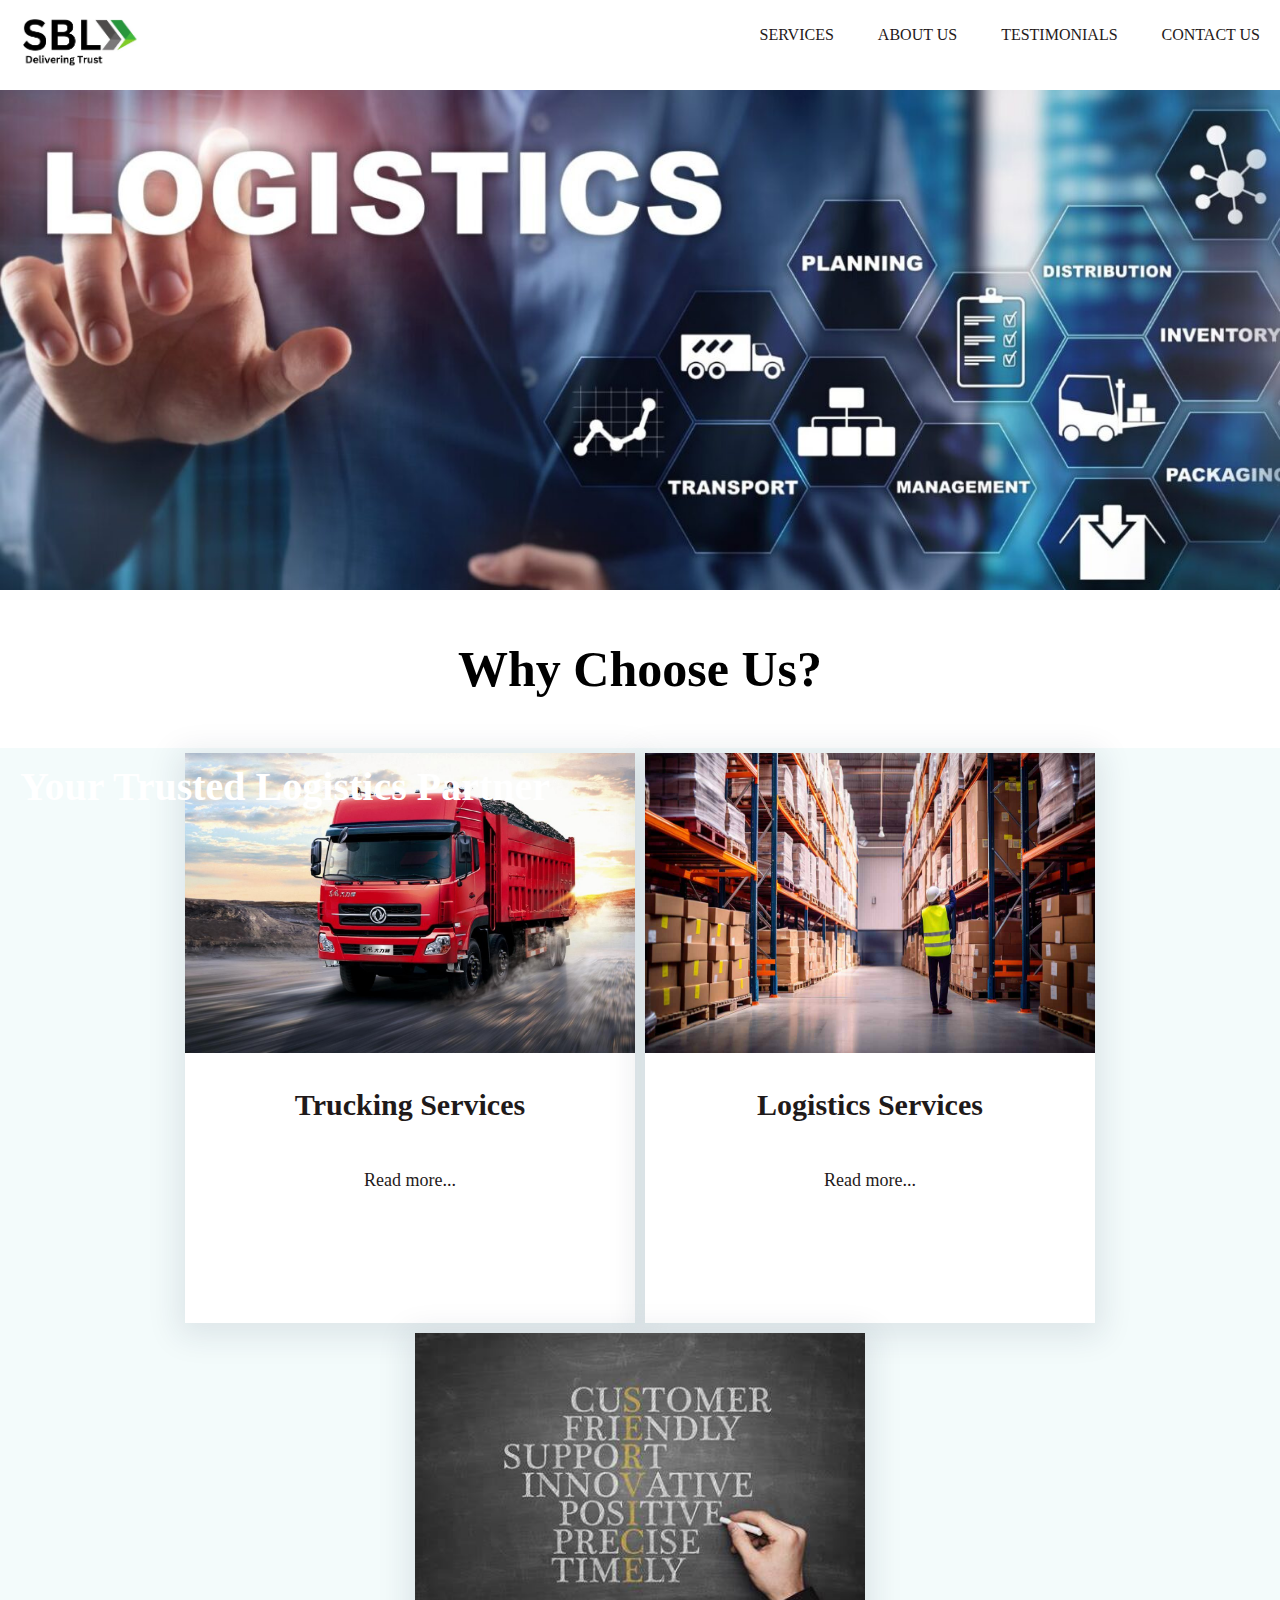
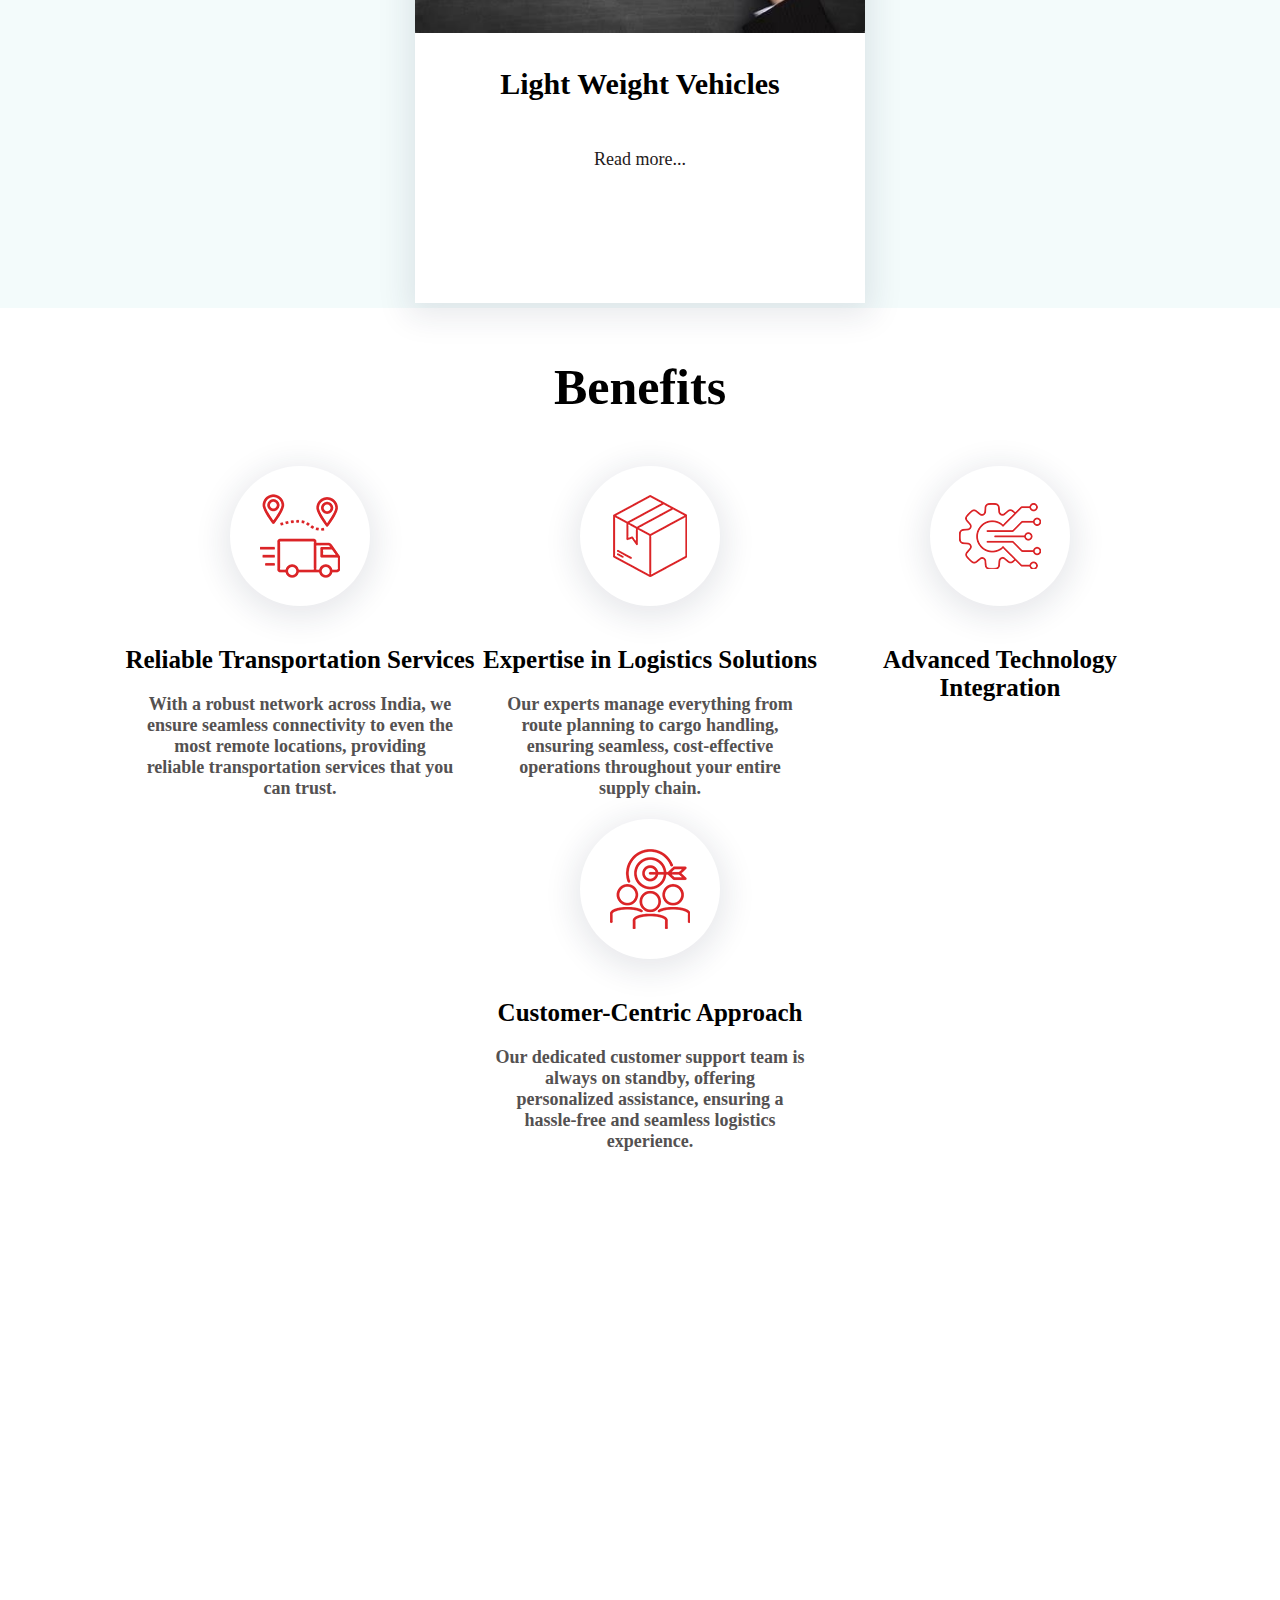
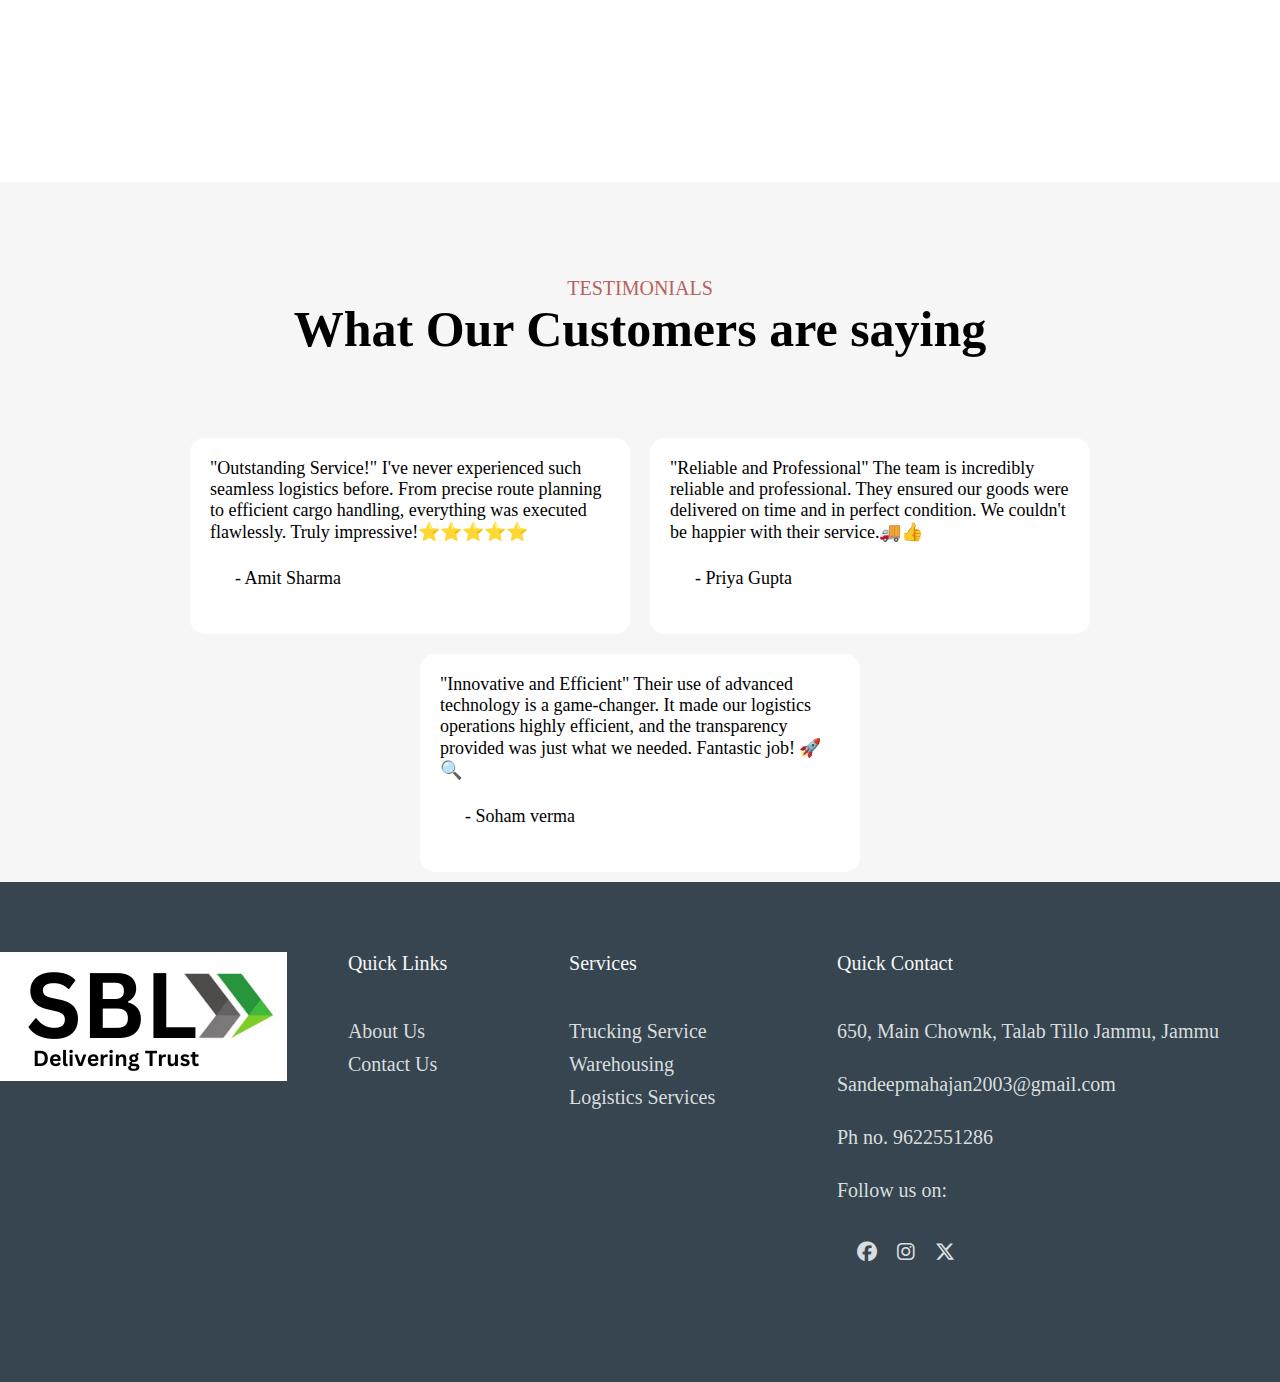
==== commit 29f1d94a: "Add files via upload" ====
--- a/index.html
+++ b/index.html
@@ -7,6 +7,8 @@
     <title>Swiftbid Logistics</title>
     <link rel="stylesheet" href="style.css">
     <link rel="shortcut icon" href="1.png" type="image/x-icon">
+    <link rel="stylesheet" href="https://cdnjs.cloudflare.com/ajax/libs/font-awesome/6.6.0/css/all.min.css">
+
 </head>
 
 <body>
@@ -14,16 +16,16 @@
     <header>
         <section id="nav">
             <div class="logo"><img src="1.png" alt="" height="60px"></div>
-        
-        <nav>
-            <ul>
-                <li><a href="#p">Services</a></li>
-                <li><a href="about.html">About Us</a></li>
-                <li><a href="#head">Testimonials</a></li>
-                <li><a href="#contact">Contact Us</a></li>
-            </ul>
-        </nav>
-    </section>
+
+            <nav>
+                <ul>
+                    <li><a href="services.html">Services</a></li>
+                    <li><a href="about.html">About Us</a></li>
+                    <li><a href="#head">Testimonials</a></li>
+                    <li><a href="contact.html">Contact Us</a></li>
+                </ul>
+            </nav>
+        </section>
     </header>
     <main>
         <div class="hero">
@@ -50,17 +52,17 @@
                 </a>
             </div>
             <div class="section1">
-                <div class="image"><img src="A-warehouse.jpg" alt="" height="300px" width="450px"></div>
-                <div class="services">Warehousing</div><!--<p>Warehouse Space</p>-->
-                <p id="para">Lorem ipsum dolor, sit amet consectetur adipisicing elit. Ex odit alias repellat vitae
-                    obcaecati, modi eos eaque maiores deserunt fugiat adipisci molestias dicta cupiditate enim!
-                    Recusandae enim nihil accusantium! Odit?</p><a id="anchor" href="">
-                    <p id="read"> Read more...</p>
-                </a>
+                <a id="anchor" href="logistics.html">
+                    <div class="image"><img src="A-warehouse.jpg" alt="" height="300px" width="450px"></div>
+                    <div class="services">Logistics Services</div><!--<p>Warehouse Space</p>-->
+                    <p id="para">Swiftbid Logistics offers a comprehensive range of logistics services designed to meet
+                        various business needs</p><a id="anchor" href="">
+                        <p id="read"> Read more...</p>
+                    </a>
             </div>
             <div class="section1">
                 <div class="image"><img src="service.jpeg" alt="" height="300px" width="450px"></div>
-                <div class="services">Logistics Services</div><!--<p>Light Motor Vehicles</p>-->
+                <div class="services">Light Weight Vehicles</div><!--<p>Light Motor Vehicles</p>-->
                 <p id="para">Lorem ipsum dolor, sit amet consectetur adipisicing elit. Ex odit alias repellat vitae
                     obcaecati, modi eos eaque maiores deserunt fugiat adipisci molestias dicta cupiditate enim!
                     Recusandae enim nihil accusantium! Odit?</p><a id="anchor" href="">
@@ -109,23 +111,26 @@
             <div class="cards">"Outstanding Service!" I've never experienced such seamless logistics before. From
                 precise route planning to efficient cargo handling, everything was executed flawlessly. Truly
                 impressive!⭐⭐⭐⭐⭐
-                <div class="avtar"><img src="avtar2.jpg" alt="">
-                    <p class="name">Amit Sharma</p>
+                <div class="avtar">
+                    <!-- <img src="avtar2.jpg" alt=""> -->
+                    <p class="name">- Amit Sharma</p>
                 </div>
             </div>
             <div class="cards">"Reliable and Professional" The team is incredibly reliable and professional. They
                 ensured our goods were delivered on time and in perfect condition. We couldn't be happier with their
                 service.🚚👍
-                <div class="avtar"><img src="avtar1.jpg" alt="">
-                    <p class="name">Priya Gupta</p>
+                <div class="avtar">
+                    <!-- <img src="avtar1.jpg" alt=""> -->
+                    <p class="name">- Priya Gupta</p>
                 </div>
 
             </div>
             <div class="cards">"Innovative and Efficient" Their use of advanced technology is a game-changer. It made
                 our logistics operations highly efficient, and the transparency provided was just what we needed.
                 Fantastic job! 🚀🔍
-                <div class="avtar"><img src="avtar3.jpg" alt="">
-                    <p class="name">Soham verma</p>
+                <div class="avtar">
+                    <!-- <img src="avtar3.jpg" alt=""> -->
+                    <p class="name">- Soham verma</p>
                 </div>
 
             </div>
@@ -154,12 +159,21 @@
                 </div>
                 <div class="foot">
                     <p id="f-l">Quick Contact</p>
-                    <p id="quick">650, Main Chownk, Talab Tillo Jammu, Jammu</p>
-                    <p id="quick">Sandeepmahajan2003@gmail.com</p>
-                    <p id="quick">Ph no. 9622551286</p>
+                    <p id="quicks">650, Main Chownk, Talab Tillo Jammu, Jammu</p>
+                    <p id="quicks">Sandeepmahajan2003@gmail.com</p>
+                    <p id="quicks">Ph no. 9622551286</p>
+                    <p id="quicks">Follow us on:</p>
 
+                    <div class="icon">
+                        <p class="icon"><a id="quick"
+                                href="https://www.facebook.com/profile.php?id=61563824091457&mibextid=ZbWKwL"><i
+                                    class="fa-brands fa-facebook"></i></a></p>
+                        <p class="icon"><a id="quick" href="https://www.instagram.com/accounts/onetap/?next=%2F"><i
+                                    class="fa-brands fa-instagram"></i></a></p>
+                        <p class="icon"><a id="quick" href="https://x.com/home"><i
+                                    class="fa-brands fa-x-twitter"></i></a></p>
+                    </div>
                 </div>
-            </div>
 
 
 
--- a/style.css
+++ b/style.css
@@ -127,7 +127,7 @@
 
 
     .services {
-        padding: 40px;
+        padding: 30px;
         /* display: flex; */
         text-align: center;
         font-size: 30px;
@@ -163,9 +163,12 @@
     .section1:hover #para {
         display: block;
         /* /* height: 600px;  */
+        
     }
     .section1:hover #read {
         display: none;
+        margin: 0;
+
         /* /* height: 600px;  */
     }
     
@@ -376,6 +379,23 @@
         font-size: 20px;
         text-decoration: none;
         padding: 5px 0;
+    }
+    #quicks{
+        padding: 5px 0;
+        color: #d9dddf;
+
+    }
+    #quick:hover {
+        color: #77A22A;
+    }
+
+    .icon{
+        height: 50px;
+        display: flex;
+        flex-direction: row;
+        align-items: center;
+        padding: 0 10px;
+        margin: 0;
     }
 
     
@@ -575,6 +595,9 @@
     #quick{
         font-size: 16px;
     }
+    #quicks{
+        font-size: 16px;
+    }
     .foot{
         display: block;
     }
@@ -606,7 +629,10 @@
     #quick{
         font-size: 14px;
     }
-
+    #quicks{
+        font-size: 16px;
+        margin: 0;
+    }
     footer{
         display: block;
     }
@@ -781,3 +807,9 @@
 
 
 
+.height{
+    height: 100px;
+    /* align-items: center; */
+    display: flex;
+    justify-content: center;
+}